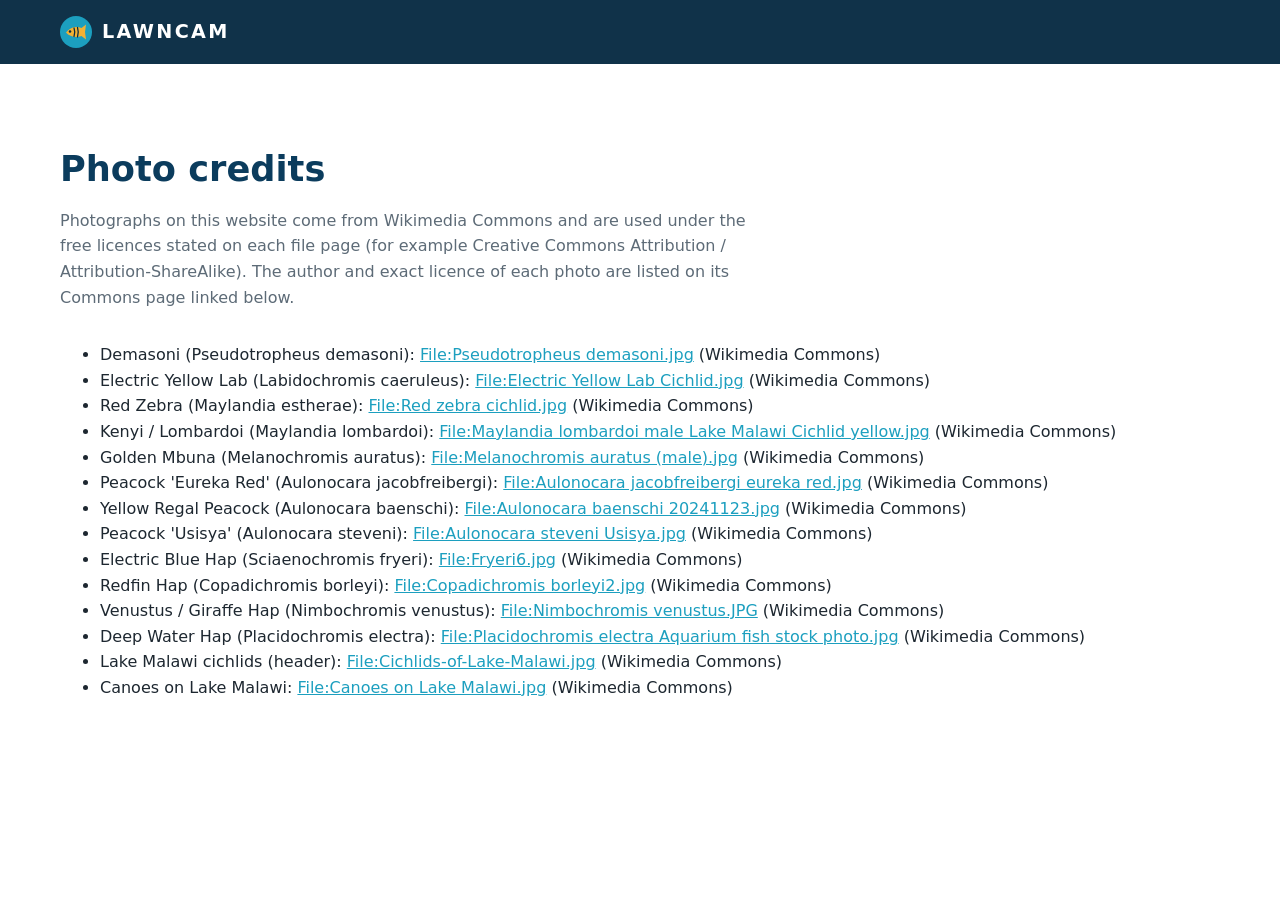
==== credits.html @ 534e9803 "Add LAWNCAM website: 8 languages, fish catalogue, order form, Pages deploy Co-Authored-By: Claude Op" ====
<!doctype html>
<html lang="en">
<head>
  <meta charset="utf-8">
  <meta name="viewport" content="width=device-width, initial-scale=1">
  <title>Photo credits | LAWNCAM</title>
  <link rel="icon" href="assets/favicon.svg" type="image/svg+xml">
  <link rel="stylesheet" href="assets/style.css">
</head>
<body>
  <header class="topbar"><div class="wrap topbar-inner"><a class="brand" href="./"><img src="assets/favicon.svg" alt="" width="32" height="32"><span>LAWNCAM</span></a></div></header>
  <main class="section">
    <div class="wrap">
      <h2>Photo credits</h2>
      <p class="sub">Photographs on this website come from Wikimedia Commons and are used under the free licences stated on each file page (for example Creative Commons Attribution / Attribution-ShareAlike). The author and exact licence of each photo are listed on its Commons page linked below.</p>
      <ul id="credits"></ul>
    </div>
  </main>
  <script src="assets/photos/manifest.js"></script>
  <script src="assets/species.js"></script>
  <script>
    var ul = document.getElementById("credits");
    var items = LAWNCAM_SPECIES.map(function (s) { return [s.trade + " (" + s.name + ")", s.photo]; });
    items.push(["Lake Malawi cichlids (header)", LAWNCAM_PHOTOS.hero], ["Canoes on Lake Malawi", LAWNCAM_PHOTOS.canoes]);
    items.forEach(function (it) {
      var li = document.createElement("li");
      var a = document.createElement("a");
      a.href = commonsPage(it[1]); a.textContent = "File:" + it[1].replace(/_/g, " "); a.rel = "noopener";
      var info = (window.LAWNCAM_LOCAL_PHOTOS || {})[it[1]];
      li.append(it[0] + ": ", a);
      if (info) {
        li.append(" by " + (info.author || "unknown") + ", ");
        var lic = document.createElement(info.licenseUrl ? "a" : "span");
        if (info.licenseUrl) { lic.href = info.licenseUrl; lic.rel = "noopener license"; }
        lic.textContent = info.license || "see file page";
        li.append(lic);
      }
      li.append(" (Wikimedia Commons)");
      ul.appendChild(li);
    });
  </script>
</body>
</html>
---- assets/style.css ----
:root {
  --lake: #0b3c5d;
  --lake-deep: #072a42;
  --aqua: #1c9fbf;
  --sun: #f2b134;
  --sand: #f6f1e7;
  --ink: #1d2730;
  --muted: #5d6b77;
  --line: #dfe5ea;
  --card: #ffffff;
  --radius: 14px;
  --font: "Segoe UI", system-ui, -apple-system, "Helvetica Neue", Arial, "Noto Sans", "PingFang SC", "Microsoft YaHei", sans-serif;
}
[dir="rtl"] { --font: "Segoe UI", Tahoma, "Noto Sans Arabic", "Geeza Pro", Arial, sans-serif; }

* { box-sizing: border-box; }
html { scroll-behavior: smooth; scroll-padding-top: 72px; }
body { margin: 0; font-family: var(--font); color: var(--ink); background: #fff; line-height: 1.6; }
img { max-width: 100%; display: block; }
a { color: var(--aqua); }
h1, h2, h3 { line-height: 1.2; margin: 0 0 .5em; }
h2 { font-size: clamp(1.6rem, 3vw, 2.2rem); color: var(--lake); }
.wrap { width: min(1160px, 100% - 32px); margin-inline: auto; }

/* buttons */
.btn { display: inline-block; background: var(--sun); color: var(--lake-deep); border: 0; border-radius: 999px; padding: .8em 1.6em; font: inherit; font-weight: 700; text-decoration: none; cursor: pointer; transition: transform .15s, background .15s; }
.btn:hover { transform: translateY(-1px); background: #ffc24d; }
.btn:disabled { opacity: .6; cursor: wait; }
.btn-small { padding: .5em 1.1em; font-size: .9rem; }
.btn-ghost { background: transparent; color: #fff; box-shadow: inset 0 0 0 2px rgba(255,255,255,.8); }
.btn-ghost:hover { background: rgba(255,255,255,.12); }
.btn.done { background: #d9f0e3; color: #17663c; }
.link { background: none; border: 0; color: #b23b3b; cursor: pointer; font: inherit; text-decoration: underline; }

/* header */
.topbar { position: sticky; top: 0; z-index: 50; background: rgba(7,42,66,.96); backdrop-filter: blur(6px); color: #fff; }
.topbar-inner { display: flex; align-items: center; justify-content: space-between; height: 64px; }
.brand { display: flex; align-items: center; gap: 10px; color: #fff; text-decoration: none; font-weight: 800; letter-spacing: .12em; font-size: 1.2rem; }
.nav { display: flex; align-items: center; gap: 22px; }
.nav a { white-space: nowrap; }
.nav a:not(.btn) { color: #dbe9f2; text-decoration: none; font-size: .95rem; }
.nav a:not(.btn):hover { color: #fff; }
#lang { background: transparent; color: #fff; border: 1px solid rgba(255,255,255,.4); border-radius: 8px; padding: 6px 8px; font: inherit; font-size: .9rem; }
#lang option { color: var(--ink); }
.menu-btn { display: none; background: none; border: 0; color: #fff; font-size: 1.6rem; cursor: pointer; }

/* hero */
.hero { position: relative; min-height: 78vh; display: flex; align-items: center; color: #fff; overflow: hidden; background: var(--lake-deep); }
.hero-bg { position: absolute; inset: 0; background-size: cover; background-position: center; }
.hero-bg::after { content: ""; position: absolute; inset: 0; background: linear-gradient(100deg, rgba(7,42,66,.92) 0%, rgba(7,42,66,.65) 50%, rgba(7,42,66,.25) 100%); }
[dir="rtl"] .hero-bg::after { background: linear-gradient(-100deg, rgba(7,42,66,.92) 0%, rgba(7,42,66,.65) 50%, rgba(7,42,66,.25) 100%); }
.hero-content { position: relative; padding-block: 80px; max-width: 1160px; }
.hero-content > * { max-width: 640px; }
.kicker { text-transform: uppercase; letter-spacing: .14em; font-size: .85rem; color: var(--sun); font-weight: 700; }
.hero h1 { font-size: clamp(2.2rem, 5.5vw, 3.8rem); }
.lead { font-size: 1.15rem; color: #e3eef5; }
.hero-actions { display: flex; gap: 14px; flex-wrap: wrap; margin-top: 28px; }

/* sections */
.section { padding-block: 84px; }
.section.alt { background: var(--sand); }
.sub { color: var(--muted); max-width: 720px; margin-bottom: 32px; }
.about { display: grid; grid-template-columns: 1.1fr 1fr; gap: 48px; align-items: center; }
.about-photo { margin: 0; border-radius: var(--radius); overflow: hidden; aspect-ratio: 4 / 3; background: var(--line); }
.about-photo img { width: 100%; height: 100%; object-fit: cover; }
.features { display: grid; grid-template-columns: repeat(4, 1fr); gap: 20px; margin-top: 56px; }
.feature { background: var(--sand); border-radius: var(--radius); padding: 24px; }
.feature .ico { font-size: 1.8rem; }
.feature h3 { margin-top: 10px; color: var(--lake); font-size: 1.1rem; }
.feature p { margin: 0; color: var(--muted); font-size: .95rem; }

/* catalogue */
.filters { display: flex; gap: 8px; flex-wrap: wrap; margin-bottom: 28px; }
.filters button { border: 1px solid var(--line); background: #fff; border-radius: 999px; padding: .5em 1.1em; font: inherit; cursor: pointer; color: var(--ink); }
.filters button.active { background: var(--lake); color: #fff; border-color: var(--lake); }
.grid { display: grid; grid-template-columns: repeat(auto-fill, minmax(250px, 1fr)); gap: 22px; }
.fish { background: var(--card); border-radius: var(--radius); overflow: hidden; box-shadow: 0 2px 10px rgba(11,60,93,.08); display: flex; flex-direction: column; }
.fish img { aspect-ratio: 4 / 3; width: 100%; object-fit: cover; background: linear-gradient(135deg, #1c9fbf, #0b3c5d); }
.fish img.broken { visibility: hidden; }
.fish-body { padding: 16px 18px 20px; display: flex; flex-direction: column; gap: 4px; flex: 1; }
.fish-body h3 { margin: 0; color: var(--lake); font-size: 1.1rem; }
.sci { font-style: italic; color: var(--muted); margin: 0; }
.meta { margin: 0 0 10px; font-size: .9rem; color: var(--muted); }
.fish-body .btn { margin-top: auto; align-self: flex-start; }

/* steps */
.steps { list-style: none; padding: 0; margin: 32px 0 0; display: grid; grid-template-columns: repeat(4, 1fr); gap: 20px; counter-reset: step; }
.steps li { counter-increment: step; border-top: 3px solid var(--aqua); padding-top: 18px; }
.steps li::before { content: counter(step); display: inline-grid; place-items: center; width: 34px; height: 34px; border-radius: 50%; background: var(--lake); color: #fff; font-weight: 700; margin-bottom: 10px; }
.steps h3 { font-size: 1.05rem; color: var(--lake); }
.steps p { margin: 0; color: var(--muted); }
.note { margin-top: 32px; padding: 14px 18px; background: #eaf5f9; border-inline-start: 4px solid var(--aqua); border-radius: 8px; }

/* order form */
.card { background: var(--card); border-radius: var(--radius); padding: 28px; box-shadow: 0 2px 10px rgba(11,60,93,.06); margin-bottom: 24px; }
.card h3 { color: var(--lake); }
.empty { color: var(--muted); }
.cart { width: 100%; border-collapse: collapse; margin-bottom: 16px; }
.cart th { text-align: start; font-size: .85rem; color: var(--muted); font-weight: 600; padding: 8px; border-bottom: 1px solid var(--line); }
.cart td { padding: 10px 8px; border-bottom: 1px solid var(--line); vertical-align: middle; }
.cart input[type=number] { width: 110px; }
input, select, textarea { max-width: 100%; min-width: 0; font: inherit; padding: 10px 12px; border: 1px solid #c9d3db; border-radius: 8px; background: #fff; color: var(--ink); width: 100%; }
.cart select, .cart input { width: auto; }
input:focus, select:focus, textarea:focus { outline: 2px solid var(--aqua); outline-offset: 1px; border-color: transparent; }
.add-row { display: flex; gap: 10px; flex-wrap: wrap; align-items: center; margin-top: 12px; }
.add-row select, .add-row input { flex: 1 1 240px; width: 100%; }
.fields { display: grid; grid-template-columns: repeat(2, 1fr); gap: 16px 20px; margin-bottom: 18px; }
.fields label { display: flex; flex-direction: column; gap: 6px; font-size: .92rem; font-weight: 600; }
.fields .full { grid-column: 1 / -1; }
.hp { position: absolute; inset-inline-start: -9999px; }
.form-msg { min-height: 1.4em; font-weight: 600; }
.form-msg.ok { color: #17663c; }
.form-msg.err { color: #b23b3b; }

/* contact */
.contact { display: grid; grid-template-columns: repeat(auto-fit, minmax(220px, 1fr)); gap: 20px; margin: 0; }
.contact div { background: var(--sand); border-radius: var(--radius); padding: 20px; }
.contact dt { font-size: .85rem; color: var(--muted); text-transform: uppercase; letter-spacing: .06em; }
.contact dd { margin: 6px 0 0; font-weight: 600; font-size: 1.05rem; word-break: break-word; }

/* footer */
.footer { background: var(--lake-deep); color: #b9cbd8; padding-block: 28px; font-size: .9rem; }
.footer-inner { display: flex; justify-content: space-between; gap: 16px; flex-wrap: wrap; }
.footer a { color: #fff; }

/* responsive */
@media (max-width: 960px) {
  .features, .steps { grid-template-columns: repeat(2, 1fr); }
  .about { grid-template-columns: 1fr; }
}
@media (max-width: 1000px) {
  .menu-btn { display: block; }
  .nav { position: absolute; top: 64px; inset-inline: 0; flex-direction: column; align-items: stretch; gap: 0; background: var(--lake-deep); padding: 8px 16px 18px; display: none; }
  .menu-open .nav { display: flex; }
  .nav a:not(.btn) { padding: 12px 0; border-bottom: 1px solid rgba(255,255,255,.08); }
  .nav .btn { margin: 14px 0 10px; text-align: center; }
}
@media (max-width: 640px) {
  .section { padding-block: 60px; }
  .features, .steps, .fields { grid-template-columns: 1fr; }
  .card { padding: 20px; }
  .cart thead { display: none; }
  .cart tr { display: grid; grid-template-columns: 1fr 1fr; gap: 8px; padding: 12px 0; border-bottom: 1px solid var(--line); }
  .cart td { border: 0; padding: 0; }
  .cart td:first-child { grid-column: 1 / -1; font-weight: 600; }
  .cart td[data-label]:not(:first-child)::before { content: attr(data-label); display: block; font-size: .8rem; color: var(--muted); }
  .cart select, .cart input[type=number] { width: 100%; }
}
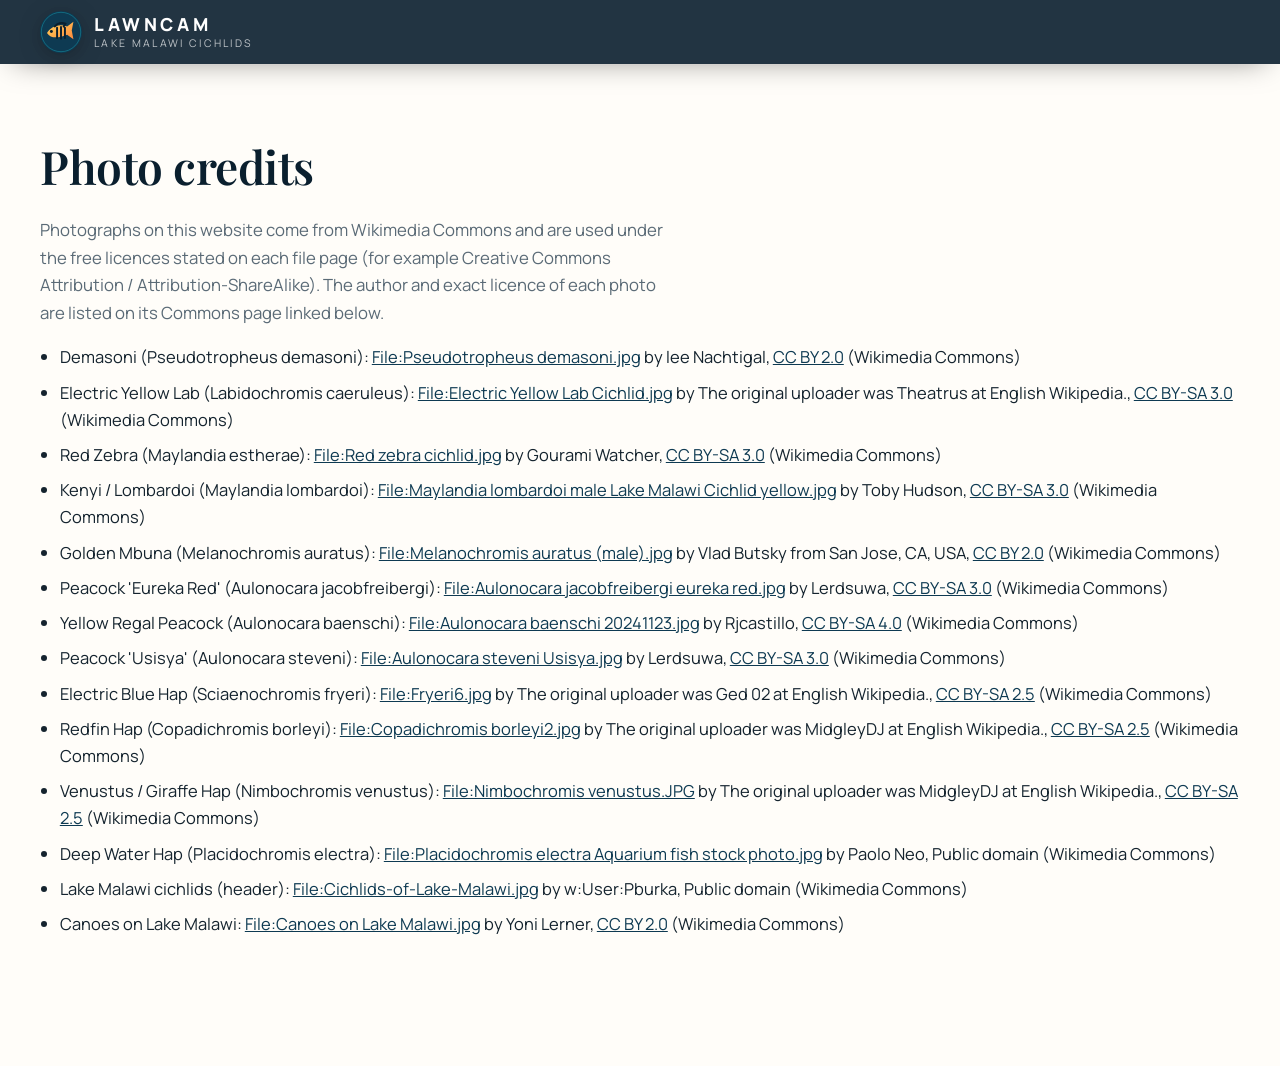
==== commit 51609843: "Visual redesign: self-hosted fonts, new hero, species marquee, refined cards, process, order and foo" ====
--- a/credits.html
+++ b/credits.html
@@ -4,20 +4,21 @@
   <meta charset="utf-8">
   <meta name="viewport" content="width=device-width, initial-scale=1">
   <title>Photo credits | LAWNCAM</title>
-  <link rel="icon" href="assets/favicon.svg" type="image/svg+xml">
-  <link rel="stylesheet" href="assets/style.css">
+  <link rel="icon" href="/assets/favicon.svg" type="image/svg+xml">
+  <link rel="stylesheet" href="/assets/fonts/fonts.css">
+  <link rel="stylesheet" href="/assets/style.css">
 </head>
 <body>
-  <header class="topbar"><div class="wrap topbar-inner"><a class="brand" href="./"><img src="assets/favicon.svg" alt="" width="32" height="32"><span>LAWNCAM</span></a></div></header>
-  <main class="section">
+  <header class="topbar scrolled"><div class="wrap topbar-inner"><a class="brand" href="/"><img class="logo" src="/assets/favicon.svg" alt=""><span class="brand-text"><b>LAWNCAM</b><small>Lake Malawi Cichlids</small></span></a></div></header>
+  <main class="section page">
     <div class="wrap">
       <h2>Photo credits</h2>
       <p class="sub">Photographs on this website come from Wikimedia Commons and are used under the free licences stated on each file page (for example Creative Commons Attribution / Attribution-ShareAlike). The author and exact licence of each photo are listed on its Commons page linked below.</p>
       <ul id="credits"></ul>
     </div>
   </main>
-  <script src="assets/photos/manifest.js"></script>
-  <script src="assets/species.js"></script>
+  <script src="/assets/photos/manifest.js"></script>
+  <script src="/assets/species.js"></script>
   <script>
     var ul = document.getElementById("credits");
     var items = LAWNCAM_SPECIES.map(function (s) { return [s.trade + " (" + s.name + ")", s.photo]; });
--- a/assets/fonts/fonts.css
+++ b/assets/fonts/fonts.css
@@ -0,0 +1,91 @@
+/* Self-hosted fonts (SIL Open Font License, see assets/fonts/LICENSE-*.txt), from Fontsource. */
+
+@font-face {
+  font-family: 'Manrope Variable';
+  font-style: normal;
+  font-display: swap;
+  font-weight: 200 800;
+  src: url(/assets/fonts/manrope-latin-wght-normal.woff2) format('woff2-variations');
+  unicode-range: U+0000-00FF,U+0131,U+0152-0153,U+02BB-02BC,U+02C6,U+02DA,U+02DC,U+0304,U+0308,U+0329,U+2000-206F,U+20AC,U+2122,U+2191,U+2193,U+2212,U+2215,U+FEFF,U+FFFD;
+}
+
+@font-face {
+  font-family: 'Manrope Variable';
+  font-style: normal;
+  font-display: swap;
+  font-weight: 200 800;
+  src: url(/assets/fonts/manrope-latin-ext-wght-normal.woff2) format('woff2-variations');
+  unicode-range: U+0100-02BA,U+02BD-02C5,U+02C7-02CC,U+02CE-02D7,U+02DD-02FF,U+0304,U+0308,U+0329,U+1D00-1DBF,U+1E00-1E9F,U+1EF2-1EFF,U+2020,U+20A0-20AB,U+20AD-20C0,U+2113,U+2C60-2C7F,U+A720-A7FF;
+}
+
+@font-face {
+  font-family: 'Manrope Variable';
+  font-style: normal;
+  font-display: swap;
+  font-weight: 200 800;
+  src: url(/assets/fonts/manrope-cyrillic-wght-normal.woff2) format('woff2-variations');
+  unicode-range: U+0301,U+0400-045F,U+0490-0491,U+04B0-04B1,U+2116;
+}
+
+@font-face {
+  font-family: 'Playfair Display Variable';
+  font-style: normal;
+  font-display: swap;
+  font-weight: 400 900;
+  src: url(/assets/fonts/playfair-display-latin-wght-normal.woff2) format('woff2-variations');
+  unicode-range: U+0000-00FF,U+0131,U+0152-0153,U+02BB-02BC,U+02C6,U+02DA,U+02DC,U+0304,U+0308,U+0329,U+2000-206F,U+20AC,U+2122,U+2191,U+2193,U+2212,U+2215,U+FEFF,U+FFFD;
+}
+
+@font-face {
+  font-family: 'Playfair Display Variable';
+  font-style: normal;
+  font-display: swap;
+  font-weight: 400 900;
+  src: url(/assets/fonts/playfair-display-latin-ext-wght-normal.woff2) format('woff2-variations');
+  unicode-range: U+0100-02BA,U+02BD-02C5,U+02C7-02CC,U+02CE-02D7,U+02DD-02FF,U+0304,U+0308,U+0329,U+1D00-1DBF,U+1E00-1E9F,U+1EF2-1EFF,U+2020,U+20A0-20AB,U+20AD-20C0,U+2113,U+2C60-2C7F,U+A720-A7FF;
+}
+
+@font-face {
+  font-family: 'Playfair Display Variable';
+  font-style: normal;
+  font-display: swap;
+  font-weight: 400 900;
+  src: url(/assets/fonts/playfair-display-cyrillic-wght-normal.woff2) format('woff2-variations');
+  unicode-range: U+0301,U+0400-045F,U+0490-0491,U+04B0-04B1,U+2116;
+}
+
+@font-face {
+  font-family: 'Playfair Display Variable';
+  font-style: italic;
+  font-display: swap;
+  font-weight: 400 900;
+  src: url(/assets/fonts/playfair-display-latin-wght-italic.woff2) format('woff2-variations');
+  unicode-range: U+0000-00FF,U+0131,U+0152-0153,U+02BB-02BC,U+02C6,U+02DA,U+02DC,U+0304,U+0308,U+0329,U+2000-206F,U+20AC,U+2122,U+2191,U+2193,U+2212,U+2215,U+FEFF,U+FFFD;
+}
+
+@font-face {
+  font-family: 'IBM Plex Sans Arabic';
+  font-style: normal;
+  font-display: swap;
+  font-weight: 400;
+  src: url(/assets/fonts/ibm-plex-sans-arabic-arabic-400-normal.woff2) format('woff2');
+  unicode-range: U+0600-06FF,U+0750-077F,U+0870-088E,U+0890-0891,U+0897-08E1,U+08E3-08FF,U+200C-200E,U+2010-2011,U+204F,U+2E41,U+FB50-FDFF,U+FE70-FE74,U+FE76-FEFC,U+102E0-102FB,U+10E60-10E7E,U+10EC2-10EC4,U+10EFC-10EFF,U+1EE00-1EE03,U+1EE05-1EE1F,U+1EE21-1EE22,U+1EE24,U+1EE27,U+1EE29-1EE32,U+1EE34-1EE37,U+1EE39,U+1EE3B,U+1EE42,U+1EE47,U+1EE49,U+1EE4B,U+1EE4D-1EE4F,U+1EE51-1EE52,U+1EE54,U+1EE57,U+1EE59,U+1EE5B,U+1EE5D,U+1EE5F,U+1EE61-1EE62,U+1EE64,U+1EE67-1EE6A,U+1EE6C-1EE72,U+1EE74-1EE77,U+1EE79-1EE7C,U+1EE7E,U+1EE80-1EE89,U+1EE8B-1EE9B,U+1EEA1-1EEA3,U+1EEA5-1EEA9,U+1EEAB-1EEBB,U+1EEF0-1EEF1;
+}
+
+@font-face {
+  font-family: 'IBM Plex Sans Arabic';
+  font-style: normal;
+  font-display: swap;
+  font-weight: 600;
+  src: url(/assets/fonts/ibm-plex-sans-arabic-arabic-600-normal.woff2) format('woff2');
+  unicode-range: U+0600-06FF,U+0750-077F,U+0870-088E,U+0890-0891,U+0897-08E1,U+08E3-08FF,U+200C-200E,U+2010-2011,U+204F,U+2E41,U+FB50-FDFF,U+FE70-FE74,U+FE76-FEFC,U+102E0-102FB,U+10E60-10E7E,U+10EC2-10EC4,U+10EFC-10EFF,U+1EE00-1EE03,U+1EE05-1EE1F,U+1EE21-1EE22,U+1EE24,U+1EE27,U+1EE29-1EE32,U+1EE34-1EE37,U+1EE39,U+1EE3B,U+1EE42,U+1EE47,U+1EE49,U+1EE4B,U+1EE4D-1EE4F,U+1EE51-1EE52,U+1EE54,U+1EE57,U+1EE59,U+1EE5B,U+1EE5D,U+1EE5F,U+1EE61-1EE62,U+1EE64,U+1EE67-1EE6A,U+1EE6C-1EE72,U+1EE74-1EE77,U+1EE79-1EE7C,U+1EE7E,U+1EE80-1EE89,U+1EE8B-1EE9B,U+1EEA1-1EEA3,U+1EEA5-1EEA9,U+1EEAB-1EEBB,U+1EEF0-1EEF1;
+}
+
+@font-face {
+  font-family: 'IBM Plex Sans Arabic';
+  font-style: normal;
+  font-display: swap;
+  font-weight: 700;
+  src: url(/assets/fonts/ibm-plex-sans-arabic-arabic-700-normal.woff2) format('woff2');
+  unicode-range: U+0600-06FF,U+0750-077F,U+0870-088E,U+0890-0891,U+0897-08E1,U+08E3-08FF,U+200C-200E,U+2010-2011,U+204F,U+2E41,U+FB50-FDFF,U+FE70-FE74,U+FE76-FEFC,U+102E0-102FB,U+10E60-10E7E,U+10EC2-10EC4,U+10EFC-10EFF,U+1EE00-1EE03,U+1EE05-1EE1F,U+1EE21-1EE22,U+1EE24,U+1EE27,U+1EE29-1EE32,U+1EE34-1EE37,U+1EE39,U+1EE3B,U+1EE42,U+1EE47,U+1EE49,U+1EE4B,U+1EE4D-1EE4F,U+1EE51-1EE52,U+1EE54,U+1EE57,U+1EE59,U+1EE5B,U+1EE5D,U+1EE5F,U+1EE61-1EE62,U+1EE64,U+1EE67-1EE6A,U+1EE6C-1EE72,U+1EE74-1EE77,U+1EE79-1EE7C,U+1EE7E,U+1EE80-1EE89,U+1EE8B-1EE9B,U+1EEA1-1EEA3,U+1EEA5-1EEA9,U+1EEAB-1EEBB,U+1EEF0-1EEF1;
+}
--- a/assets/style.css
+++ b/assets/style.css
@@ -1,148 +1,316 @@
+/* LAWNCAM: deep-lake palette with cichlid-yellow accents. */
 :root {
-  --lake: #0b3c5d;
-  --lake-deep: #072a42;
-  --aqua: #1c9fbf;
-  --sun: #f2b134;
-  --sand: #f6f1e7;
-  --ink: #1d2730;
-  --muted: #5d6b77;
-  --line: #dfe5ea;
-  --card: #ffffff;
-  --radius: 14px;
-  --font: "Segoe UI", system-ui, -apple-system, "Helvetica Neue", Arial, "Noto Sans", "PingFang SC", "Microsoft YaHei", sans-serif;
-}
-[dir="rtl"] { --font: "Segoe UI", Tahoma, "Noto Sans Arabic", "Geeza Pro", Arial, sans-serif; }
+  --ink: #0a1f2e;
+  --ink-2: #0e2c40;
+  --lake: #0e3a52;
+  --teal: #19a7b8;
+  --teal-soft: #d8f1f4;
+  --sun: #f6b93b;
+  --sun-2: #ffcf5c;
+  --coral: #ff7a45;
+  --sand: #f7f1e6;
+  --sand-2: #efe5d3;
+  --paper: #fffdf9;
+  --text: #14232e;
+  --muted: #5a6a76;
+  --line: #e4dccd;
+  --radius: 18px;
+  --radius-sm: 12px;
+  --shadow: 0 1px 2px rgba(10, 31, 46, .06), 0 12px 32px -12px rgba(10, 31, 46, .22);
+  --shadow-lg: 0 30px 60px -20px rgba(10, 31, 46, .45);
+  --font-body: "Manrope Variable", "Segoe UI", system-ui, -apple-system, "Helvetica Neue", Arial, "PingFang SC", "Microsoft YaHei", sans-serif;
+  --font-display: "Playfair Display Variable", Georgia, "Times New Roman", serif;
+  --ease: cubic-bezier(.2, .7, .2, 1);
+}
+:lang(zh) { --font-display: "PingFang SC", "Noto Sans SC", "Microsoft YaHei", "Hiragino Sans GB", sans-serif; }
+:lang(ar) { --font-body: "IBM Plex Sans Arabic", "Manrope Variable", Tahoma, Arial, sans-serif; --font-display: "IBM Plex Sans Arabic", Tahoma, Arial, sans-serif; }
 
 * { box-sizing: border-box; }
-html { scroll-behavior: smooth; scroll-padding-top: 72px; }
-body { margin: 0; font-family: var(--font); color: var(--ink); background: #fff; line-height: 1.6; }
+html { scroll-behavior: smooth; scroll-padding-top: 84px; -webkit-text-size-adjust: 100%; }
+body { margin: 0; font-family: var(--font-body); font-size: 16.5px; color: var(--text); background: var(--paper); line-height: 1.65; -webkit-font-smoothing: antialiased; text-rendering: optimizeLegibility; }
 img { max-width: 100%; display: block; }
-a { color: var(--aqua); }
-h1, h2, h3 { line-height: 1.2; margin: 0 0 .5em; }
-h2 { font-size: clamp(1.6rem, 3vw, 2.2rem); color: var(--lake); }
-.wrap { width: min(1160px, 100% - 32px); margin-inline: auto; }
-
-/* buttons */
-.btn { display: inline-block; background: var(--sun); color: var(--lake-deep); border: 0; border-radius: 999px; padding: .8em 1.6em; font: inherit; font-weight: 700; text-decoration: none; cursor: pointer; transition: transform .15s, background .15s; }
-.btn:hover { transform: translateY(-1px); background: #ffc24d; }
-.btn:disabled { opacity: .6; cursor: wait; }
-.btn-small { padding: .5em 1.1em; font-size: .9rem; }
-.btn-ghost { background: transparent; color: #fff; box-shadow: inset 0 0 0 2px rgba(255,255,255,.8); }
-.btn-ghost:hover { background: rgba(255,255,255,.12); }
-.btn.done { background: #d9f0e3; color: #17663c; }
-.link { background: none; border: 0; color: #b23b3b; cursor: pointer; font: inherit; text-decoration: underline; }
-
-/* header */
-.topbar { position: sticky; top: 0; z-index: 50; background: rgba(7,42,66,.96); backdrop-filter: blur(6px); color: #fff; }
-.topbar-inner { display: flex; align-items: center; justify-content: space-between; height: 64px; }
-.brand { display: flex; align-items: center; gap: 10px; color: #fff; text-decoration: none; font-weight: 800; letter-spacing: .12em; font-size: 1.2rem; }
-.nav { display: flex; align-items: center; gap: 22px; }
-.nav a { white-space: nowrap; }
-.nav a:not(.btn) { color: #dbe9f2; text-decoration: none; font-size: .95rem; }
+a { color: var(--lake); }
+h1, h2, h3, h4 { margin: 0 0 .5em; line-height: 1.15; }
+h1, h2 { font-family: var(--font-display); font-weight: 600; letter-spacing: -.01em; }
+:lang(zh) h1, :lang(zh) h2, :lang(ar) h1, :lang(ar) h2 { font-weight: 700; letter-spacing: 0; }
+h2 { font-size: clamp(2rem, 3.6vw, 3rem); color: var(--ink); }
+h3 { font-size: 1.12rem; font-weight: 700; }
+.wrap { width: min(1200px, 100% - 40px); margin-inline: auto; }
+.ico { width: 1.25em; height: 1.25em; flex: none; fill: none; stroke: currentColor; stroke-width: 1.7; stroke-linecap: round; stroke-linejoin: round; vertical-align: -.25em; }
+[dir="rtl"] .ico.flip { transform: scaleX(-1); }
+::selection { background: var(--sun-2); color: var(--ink); }
+
+/* ---------- buttons ---------- */
+.btn { display: inline-flex; align-items: center; justify-content: center; gap: .55em; border: 0; border-radius: 999px; padding: .95em 1.7em; font: inherit; font-weight: 700; letter-spacing: .01em; text-decoration: none; cursor: pointer; transition: transform .25s var(--ease), box-shadow .25s var(--ease), background .2s, color .2s; white-space: nowrap; }
+.btn:focus-visible, a:focus-visible, button:focus-visible, select:focus-visible { outline: 3px solid var(--teal); outline-offset: 3px; }
+.btn-primary { background: linear-gradient(135deg, var(--sun-2), var(--sun)); color: var(--ink); box-shadow: 0 10px 24px -10px rgba(246, 185, 59, .8); }
+.btn-primary:hover { transform: translateY(-2px); box-shadow: 0 16px 30px -12px rgba(246, 185, 59, .9); }
+.btn-primary:hover .ico { transform: translateX(3px); }
+[dir="rtl"] .btn-primary:hover .ico.flip { transform: scaleX(-1) translateX(3px); }
+.btn .ico { transition: transform .25s var(--ease); }
+.btn-ghost { color: #fff; background: rgba(255, 255, 255, .08); box-shadow: inset 0 0 0 1.5px rgba(255, 255, 255, .55); backdrop-filter: blur(6px); }
+.btn-ghost:hover { background: rgba(255, 255, 255, .18); }
+.btn-dark { background: var(--ink); color: #fff; }
+.btn-dark:hover { background: var(--lake); }
+.btn-small { padding: .62em 1.25em; font-size: .9rem; }
+.btn-block { width: 100%; padding-block: 1.05em; font-size: 1.02rem; }
+.btn:disabled { opacity: .6; cursor: wait; transform: none; }
+
+/* ---------- header ---------- */
+.topbar { position: fixed; inset-inline: 0; top: 0; z-index: 50; color: #fff; transition: background .3s, box-shadow .3s, backdrop-filter .3s; }
+.topbar.scrolled { background: rgba(10, 31, 46, .9); backdrop-filter: saturate(1.4) blur(12px); box-shadow: 0 1px 0 rgba(255, 255, 255, .06), 0 10px 30px -15px rgba(0, 0, 0, .5); }
+.topbar-inner { display: flex; align-items: center; gap: 28px; height: 76px; transition: height .3s; }
+.topbar.scrolled .topbar-inner { height: 64px; }
+.brand { display: inline-flex; align-items: center; gap: 12px; color: inherit; text-decoration: none; margin-inline-end: auto; }
+.logo { width: 42px; height: 42px; flex: none; filter: drop-shadow(0 4px 10px rgba(0, 0, 0, .25)); }
+.brand-text { display: flex; flex-direction: column; line-height: 1.05; }
+.brand-text b { font-weight: 800; letter-spacing: .2em; font-size: 1.12rem; }
+.brand-text small { font-size: .66rem; letter-spacing: .22em; text-transform: uppercase; opacity: .7; margin-top: 4px; }
+.nav { display: flex; align-items: center; gap: 26px; }
+.nav a { white-space: nowrap; font-size: .93rem; font-weight: 600; }
+.nav a:not(.btn) { color: rgba(255, 255, 255, .82); text-decoration: none; position: relative; padding-block: 6px; }
+.nav a:not(.btn)::after { content: ""; position: absolute; inset-inline: 0; bottom: 0; height: 2px; border-radius: 2px; background: var(--sun); transform: scaleX(0); transition: transform .25s var(--ease); }
 .nav a:not(.btn):hover { color: #fff; }
-#lang { background: transparent; color: #fff; border: 1px solid rgba(255,255,255,.4); border-radius: 8px; padding: 6px 8px; font: inherit; font-size: .9rem; }
-#lang option { color: var(--ink); }
-.menu-btn { display: none; background: none; border: 0; color: #fff; font-size: 1.6rem; cursor: pointer; }
-
-/* hero */
-.hero { position: relative; min-height: 78vh; display: flex; align-items: center; color: #fff; overflow: hidden; background: var(--lake-deep); }
-.hero-bg { position: absolute; inset: 0; background-size: cover; background-position: center; }
-.hero-bg::after { content: ""; position: absolute; inset: 0; background: linear-gradient(100deg, rgba(7,42,66,.92) 0%, rgba(7,42,66,.65) 50%, rgba(7,42,66,.25) 100%); }
-[dir="rtl"] .hero-bg::after { background: linear-gradient(-100deg, rgba(7,42,66,.92) 0%, rgba(7,42,66,.65) 50%, rgba(7,42,66,.25) 100%); }
-.hero-content { position: relative; padding-block: 80px; max-width: 1160px; }
-.hero-content > * { max-width: 640px; }
-.kicker { text-transform: uppercase; letter-spacing: .14em; font-size: .85rem; color: var(--sun); font-weight: 700; }
-.hero h1 { font-size: clamp(2.2rem, 5.5vw, 3.8rem); }
-.lead { font-size: 1.15rem; color: #e3eef5; }
-.hero-actions { display: flex; gap: 14px; flex-wrap: wrap; margin-top: 28px; }
-
-/* sections */
-.section { padding-block: 84px; }
-.section.alt { background: var(--sand); }
-.sub { color: var(--muted); max-width: 720px; margin-bottom: 32px; }
-.about { display: grid; grid-template-columns: 1.1fr 1fr; gap: 48px; align-items: center; }
-.about-photo { margin: 0; border-radius: var(--radius); overflow: hidden; aspect-ratio: 4 / 3; background: var(--line); }
-.about-photo img { width: 100%; height: 100%; object-fit: cover; }
-.features { display: grid; grid-template-columns: repeat(4, 1fr); gap: 20px; margin-top: 56px; }
-.feature { background: var(--sand); border-radius: var(--radius); padding: 24px; }
-.feature .ico { font-size: 1.8rem; }
-.feature h3 { margin-top: 10px; color: var(--lake); font-size: 1.1rem; }
+.nav a:not(.btn):hover::after { transform: scaleX(1); }
+.lang { position: relative; display: inline-flex; align-items: center; gap: 6px; padding: 0 12px; height: 38px; border-radius: 999px; background: rgba(255, 255, 255, .08); box-shadow: inset 0 0 0 1px rgba(255, 255, 255, .22); color: #fff; cursor: pointer; }
+.lang:hover { background: rgba(255, 255, 255, .14); }
+.lang select { field-sizing: content; appearance: none; -webkit-appearance: none; border: 0; background: transparent; color: inherit; font: inherit; font-size: .88rem; font-weight: 600; cursor: pointer; padding-inline-end: 2px; }
+.lang select option { color: var(--text); }
+.menu-btn { display: none; width: 42px; height: 42px; border-radius: 12px; border: 0; background: rgba(255, 255, 255, .1); color: #fff; cursor: pointer; place-items: center; }
+.menu-btn .ico { width: 22px; height: 22px; }
+
+/* ---------- hero ---------- */
+.hero { position: relative; min-height: max(680px, 100svh); display: flex; align-items: center; color: #fff; background: var(--ink); overflow: hidden; isolation: isolate; }
+.hero-img { position: absolute; inset: 0; width: 100%; height: 100%; object-fit: cover; z-index: -2; transform: scale(1.06); animation: drift 24s ease-in-out infinite alternate; }
+@keyframes drift { to { transform: scale(1.14) translate3d(-1.5%, -1%, 0); } }
+.hero-shade { position: absolute; inset: 0; z-index: -1; background:
+  radial-gradient(120% 90% at 85% 15%, rgba(25, 167, 184, .28), transparent 55%),
+  linear-gradient(100deg, rgba(10, 31, 46, .95) 0%, rgba(10, 31, 46, .82) 38%, rgba(10, 31, 46, .35) 75%, rgba(10, 31, 46, .55) 100%),
+  linear-gradient(0deg, rgba(10, 31, 46, .7) 0%, transparent 35%); }
+[dir="rtl"] .hero-shade { background:
+  radial-gradient(120% 90% at 15% 15%, rgba(25, 167, 184, .28), transparent 55%),
+  linear-gradient(-100deg, rgba(10, 31, 46, .95) 0%, rgba(10, 31, 46, .82) 38%, rgba(10, 31, 46, .35) 75%, rgba(10, 31, 46, .55) 100%),
+  linear-gradient(0deg, rgba(10, 31, 46, .7) 0%, transparent 35%); }
+.hero-grid { display: grid; grid-template-columns: minmax(0, 1.3fr) minmax(0, .8fr); gap: 48px; align-items: center; padding-block: 140px 150px; }
+.pill { display: inline-flex; align-items: center; gap: 8px; margin: 0 0 26px; padding: 8px 16px 8px 12px; border-radius: 999px; background: rgba(255, 255, 255, .1); box-shadow: inset 0 0 0 1px rgba(255, 255, 255, .2); backdrop-filter: blur(8px); font-size: .8rem; font-weight: 700; letter-spacing: .14em; text-transform: uppercase; color: var(--sun-2); }
+:lang(zh) .pill, :lang(ar) .pill, :lang(zh) .eyebrow, :lang(ar) .eyebrow { letter-spacing: .04em; }
+.hero h1 { font-size: clamp(2.7rem, 5.6vw, 5rem); line-height: 1.02; margin-bottom: 24px; text-wrap: balance; text-shadow: 0 2px 30px rgba(0, 0, 0, .25); }
+.hero h1::after { content: ""; display: block; width: 84px; height: 4px; margin-top: 26px; border-radius: 4px; background: linear-gradient(90deg, var(--sun), var(--coral)); }
+.lead { font-size: clamp(1.05rem, 1.5vw, 1.22rem); color: rgba(255, 255, 255, .84); max-width: 560px; margin: 0; }
+.hero-actions { display: flex; gap: 14px; flex-wrap: wrap; margin-top: 36px; }
+.trust { list-style: none; padding: 0; margin: 46px 0 0; display: flex; flex-wrap: wrap; gap: 12px 28px; color: rgba(255, 255, 255, .85); font-size: .92rem; font-weight: 600; }
+.trust li { display: inline-flex; align-items: center; gap: 9px; }
+.trust .ico { color: var(--sun-2); width: 1.35em; height: 1.35em; }
+
+.hero-cards { position: relative; height: 520px; }
+.spec { position: absolute; margin: 0; border-radius: 22px; overflow: hidden; background: #0b2433; box-shadow: var(--shadow-lg); border: 1px solid rgba(255, 255, 255, .14); }
+.spec img { width: 100%; height: 100%; object-fit: cover; }
+.spec figcaption { position: absolute; inset-inline: 12px; bottom: 12px; padding: 12px 16px; border-radius: 14px; background: rgba(10, 31, 46, .55); backdrop-filter: blur(12px); display: flex; flex-direction: column; gap: 2px; }
+.spec figcaption b { font-size: .95rem; }
+.spec figcaption i { font-family: var(--font-display); font-size: .88rem; opacity: .8; }
+.spec-a figcaption { top: 12px; bottom: auto; }
+.spec-a { width: 80%; height: 64%; inset-inline-end: 0; top: 0; transform: rotate(2.5deg); animation: float 9s ease-in-out infinite; }
+.spec-b { width: 62%; height: 52%; inset-inline-start: 0; bottom: 0; transform: rotate(-3deg); animation: float 11s ease-in-out -4s infinite; }
+@keyframes float { 50% { translate: 0 -12px; } }
+.wave { position: absolute; left: 0; bottom: -1px; width: 100%; height: 90px; fill: var(--sand-2); }
+
+/* ---------- species marquee ---------- */
+.marquee { background: var(--sand-2); overflow: hidden; padding: 6px 0 26px; mask-image: linear-gradient(90deg, transparent, #000 8%, #000 92%, transparent); -webkit-mask-image: linear-gradient(90deg, transparent, #000 8%, #000 92%, transparent); }
+.marquee-track { display: flex; width: max-content; animation: marquee 60s linear infinite; }
+.marquee:hover .marquee-track { animation-play-state: paused; }
+.marquee span { display: inline-flex; align-items: center; gap: 28px; padding-inline-end: 28px; font-family: "Playfair Display Variable", Georgia, serif; font-size: 1.35rem; color: var(--lake); white-space: nowrap; }
+.marquee span::after { content: ""; width: 9px; height: 9px; border-radius: 50%; background: linear-gradient(135deg, var(--sun), var(--coral)); }
+@keyframes marquee { to { transform: translateX(-50%); } }
+
+/* ---------- sections ---------- */
+.section { padding-block: 112px; position: relative; }
+.section.sand { background: var(--sand); }
+.eyebrow { display: inline-flex; align-items: center; gap: 12px; margin: 0 0 14px; font-size: .78rem; font-weight: 800; letter-spacing: .2em; text-transform: uppercase; color: var(--teal); }
+.eyebrow::before { content: ""; width: 28px; height: 2px; border-radius: 2px; background: currentColor; }
+.sub { color: var(--muted); max-width: 640px; margin: 0; font-size: 1.05rem; }
+.section-head { display: flex; align-items: flex-end; justify-content: space-between; gap: 32px; flex-wrap: wrap; margin-bottom: 44px; }
+.section-head.center { justify-content: center; text-align: center; }
+.section-head.center .sub { margin-inline: auto; }
+.section-head.center .eyebrow::after { content: ""; width: 28px; height: 2px; border-radius: 2px; background: currentColor; }
+
+/* reveal on scroll (only when JS runs) */
+.js .reveal { opacity: 0; transform: translateY(28px); transition: opacity .8s var(--ease), transform .8s var(--ease); }
+.js .reveal.in { opacity: 1; transform: none; }
+.features .reveal:nth-child(2), .steps .reveal:nth-child(2) { transition-delay: .08s; }
+.features .reveal:nth-child(3), .steps .reveal:nth-child(3) { transition-delay: .16s; }
+.features .reveal:nth-child(4), .steps .reveal:nth-child(4) { transition-delay: .24s; }
+
+/* ---------- about ---------- */
+.about { display: grid; grid-template-columns: 1fr 1fr; gap: 80px; align-items: center; }
+.about-media { position: relative; padding-bottom: 60px; padding-inline-end: 60px; }
+.about-main { width: 100%; aspect-ratio: 4 / 3.3; object-fit: cover; border-radius: 26px; box-shadow: var(--shadow); }
+.about-inset { position: absolute; inset-inline-end: 0; bottom: 0; width: 46%; aspect-ratio: 1; object-fit: cover; border-radius: 22px; border: 8px solid var(--paper); box-shadow: var(--shadow-lg); }
+.about-badge { position: absolute; inset-inline-start: 22px; top: 22px; display: inline-flex; align-items: center; gap: 8px; padding: 9px 16px; border-radius: 999px; background: rgba(255, 253, 249, .92); backdrop-filter: blur(8px); font-size: .85rem; font-weight: 700; color: var(--lake); box-shadow: var(--shadow); }
+.about-badge .ico { color: var(--coral); }
+.about-copy p { color: var(--muted); }
+.about-copy p.big { font-size: 1.16rem; color: var(--text); }
+.features { display: grid; grid-template-columns: repeat(4, 1fr); gap: 22px; margin-top: 96px; }
+.feature { position: relative; padding: 30px 26px 28px; border-radius: var(--radius); background: var(--paper); border: 1px solid var(--line); transition: transform .35s var(--ease), box-shadow .35s var(--ease), border-color .35s; }
+.feature:hover { transform: translateY(-6px); box-shadow: var(--shadow); border-color: transparent; }
+.feature-ico { display: grid; place-items: center; width: 54px; height: 54px; border-radius: 16px; background: linear-gradient(135deg, var(--teal-soft), #fff4d6); color: var(--lake); margin-bottom: 20px; }
+.feature-ico .ico { width: 26px; height: 26px; }
+.feature h3 { color: var(--ink); }
 .feature p { margin: 0; color: var(--muted); font-size: .95rem; }
 
-/* catalogue */
-.filters { display: flex; gap: 8px; flex-wrap: wrap; margin-bottom: 28px; }
-.filters button { border: 1px solid var(--line); background: #fff; border-radius: 999px; padding: .5em 1.1em; font: inherit; cursor: pointer; color: var(--ink); }
-.filters button.active { background: var(--lake); color: #fff; border-color: var(--lake); }
-.grid { display: grid; grid-template-columns: repeat(auto-fill, minmax(250px, 1fr)); gap: 22px; }
-.fish { background: var(--card); border-radius: var(--radius); overflow: hidden; box-shadow: 0 2px 10px rgba(11,60,93,.08); display: flex; flex-direction: column; }
-.fish img { aspect-ratio: 4 / 3; width: 100%; object-fit: cover; background: linear-gradient(135deg, #1c9fbf, #0b3c5d); }
-.fish img.broken { visibility: hidden; }
-.fish-body { padding: 16px 18px 20px; display: flex; flex-direction: column; gap: 4px; flex: 1; }
-.fish-body h3 { margin: 0; color: var(--lake); font-size: 1.1rem; }
-.sci { font-style: italic; color: var(--muted); margin: 0; }
-.meta { margin: 0 0 10px; font-size: .9rem; color: var(--muted); }
-.fish-body .btn { margin-top: auto; align-self: flex-start; }
-
-/* steps */
-.steps { list-style: none; padding: 0; margin: 32px 0 0; display: grid; grid-template-columns: repeat(4, 1fr); gap: 20px; counter-reset: step; }
-.steps li { counter-increment: step; border-top: 3px solid var(--aqua); padding-top: 18px; }
-.steps li::before { content: counter(step); display: inline-grid; place-items: center; width: 34px; height: 34px; border-radius: 50%; background: var(--lake); color: #fff; font-weight: 700; margin-bottom: 10px; }
-.steps h3 { font-size: 1.05rem; color: var(--lake); }
-.steps p { margin: 0; color: var(--muted); }
-.note { margin-top: 32px; padding: 14px 18px; background: #eaf5f9; border-inline-start: 4px solid var(--aqua); border-radius: 8px; }
-
-/* order form */
-.card { background: var(--card); border-radius: var(--radius); padding: 28px; box-shadow: 0 2px 10px rgba(11,60,93,.06); margin-bottom: 24px; }
-.card h3 { color: var(--lake); }
-.empty { color: var(--muted); }
-.cart { width: 100%; border-collapse: collapse; margin-bottom: 16px; }
-.cart th { text-align: start; font-size: .85rem; color: var(--muted); font-weight: 600; padding: 8px; border-bottom: 1px solid var(--line); }
-.cart td { padding: 10px 8px; border-bottom: 1px solid var(--line); vertical-align: middle; }
+/* ---------- catalogue ---------- */
+.filters { display: flex; gap: 6px; flex-wrap: wrap; padding: 6px; border-radius: 999px; background: var(--paper); box-shadow: inset 0 0 0 1px var(--line); }
+.filters button { border: 0; background: transparent; border-radius: 999px; padding: .6em 1.15em; font: inherit; font-size: .9rem; font-weight: 600; cursor: pointer; color: var(--muted); transition: background .2s, color .2s; }
+.filters button:hover { color: var(--ink); }
+.filters button.active { background: var(--ink); color: #fff; }
+.grid { display: grid; grid-template-columns: repeat(auto-fill, minmax(255px, 1fr)); gap: 26px; }
+.fish { display: flex; flex-direction: column; background: var(--paper); border-radius: var(--radius); overflow: hidden; box-shadow: 0 1px 2px rgba(10, 31, 46, .05); border: 1px solid var(--line); transition: transform .35s var(--ease), box-shadow .35s var(--ease); animation: rise .5s var(--ease) both; }
+.fish:hover { transform: translateY(-6px); box-shadow: var(--shadow); }
+@keyframes rise { from { opacity: 0; transform: translateY(14px); } }
+.fish-media { position: relative; margin: 0; aspect-ratio: 4 / 3; overflow: hidden; background: linear-gradient(135deg, var(--lake), var(--teal)); }
+.fish-media img { width: 100%; height: 100%; object-fit: cover; transition: transform .7s var(--ease); }
+.fish:hover .fish-media img { transform: scale(1.07); }
+.fish-media::after { content: ""; position: absolute; inset: 0; background: linear-gradient(180deg, rgba(10, 31, 46, .35), transparent 35%); pointer-events: none; }
+.tag { position: absolute; z-index: 1; inset-inline-start: 12px; top: 12px; padding: 5px 12px; border-radius: 999px; background: rgba(255, 253, 249, .9); backdrop-filter: blur(6px); color: var(--lake); font-size: .75rem; font-weight: 800; letter-spacing: .06em; text-transform: uppercase; }
+.fish-body { display: flex; flex-direction: column; gap: 2px; padding: 18px 20px 20px; flex: 1; }
+.fish-body h3 { margin: 0; font-family: "Playfair Display Variable", Georgia, serif; font-size: 1.3rem; font-weight: 600; color: var(--ink); }
+.sci { margin: 0; font-style: italic; color: var(--teal); font-weight: 600; font-size: .92rem; }
+.meta { display: flex; align-items: center; gap: 7px; margin: 10px 0 16px; padding-top: 12px; border-top: 1px dashed var(--line); font-size: .88rem; color: var(--muted); }
+.btn-card { margin-top: auto; width: 100%; padding: .7em 1em; font-size: .9rem; background: transparent; color: var(--ink); box-shadow: inset 0 0 0 1.5px var(--ink); }
+.btn-card:hover { background: var(--ink); color: #fff; }
+.btn-card.done { background: #e3f4ea; color: #17663c; box-shadow: inset 0 0 0 1.5px #9fd5b4; }
+
+/* ---------- export ---------- */
+.section.deep { background: radial-gradient(90% 70% at 10% 0%, rgba(25, 167, 184, .22), transparent 60%), radial-gradient(70% 60% at 100% 100%, rgba(246, 185, 59, .12), transparent 60%), var(--ink); color: #fff; overflow: hidden; }
+.deep h2 { color: #fff; }
+.deep .eyebrow { color: var(--sun-2); }
+.steps { list-style: none; padding: 0; margin: 64px 0 0; display: grid; grid-template-columns: repeat(4, 1fr); gap: 26px; counter-reset: step; position: relative; }
+.steps::before { content: ""; position: absolute; top: 31px; inset-inline: 12%; height: 2px; background: repeating-linear-gradient(90deg, rgba(255, 255, 255, .28) 0 8px, transparent 8px 16px); }
+.steps li { counter-increment: step; position: relative; text-align: center; padding: 0 8px; }
+.step-ico { position: relative; display: grid; place-items: center; width: 64px; height: 64px; margin: 0 auto 22px; border-radius: 50%; background: var(--ink-2); box-shadow: inset 0 0 0 1.5px rgba(255, 255, 255, .25), 0 0 0 10px var(--ink); color: var(--sun-2); }
+.step-ico .ico { width: 26px; height: 26px; }
+.step-ico::after { content: counter(step, decimal-leading-zero); position: absolute; top: -6px; inset-inline-end: -10px; padding: 2px 7px; border-radius: 999px; background: var(--sun); color: var(--ink); font-size: .7rem; font-weight: 800; }
+.steps h3 { color: #fff; font-size: 1.1rem; }
+.steps p { margin: 0; color: rgba(255, 255, 255, .7); font-size: .95rem; }
+.note { display: flex; gap: 14px; align-items: flex-start; max-width: 860px; margin: 64px auto 0; padding: 18px 22px; border-radius: var(--radius-sm); background: rgba(255, 255, 255, .06); box-shadow: inset 0 0 0 1px rgba(255, 255, 255, .14); color: rgba(255, 255, 255, .85); }
+.note .ico { color: var(--sun-2); margin-top: 3px; }
+
+/* ---------- order ---------- */
+.order { display: grid; grid-template-columns: minmax(0, .8fr) minmax(0, 1.2fr); gap: 64px; align-items: start; }
+.order-aside { position: sticky; top: 100px; }
+.checks { list-style: none; padding: 0; margin: 34px 0 0; display: grid; gap: 18px; }
+.checks li { display: flex; gap: 14px; align-items: flex-start; }
+.checks .ico { flex: none; width: 30px; height: 30px; padding: 6px; border-radius: 50%; background: var(--ink); color: var(--sun-2); stroke-width: 2.4; }
+.checks b { display: block; color: var(--ink); }
+.checks span { color: var(--muted); font-size: .94rem; }
+.card { background: var(--paper); border-radius: 22px; padding: 30px; box-shadow: var(--shadow); margin-bottom: 22px; }
+.card h3 { display: flex; align-items: center; gap: 12px; color: var(--ink); font-size: 1.2rem; margin-bottom: 18px; }
+.num { display: grid; place-items: center; width: 30px; height: 30px; border-radius: 50%; background: var(--teal-soft); color: var(--lake); font-size: .9rem; font-weight: 800; }
+.empty { margin: 0 0 6px; padding: 18px; border-radius: var(--radius-sm); background: var(--sand); color: var(--muted); font-size: .95rem; text-align: center; border: 1.5px dashed var(--line); }
+.cart { width: 100%; border-collapse: collapse; margin-bottom: 10px; }
+.cart th { text-align: start; font-size: .75rem; letter-spacing: .08em; text-transform: uppercase; color: var(--muted); font-weight: 700; padding: 8px; border-bottom: 1px solid var(--line); }
+.cart td { padding: 12px 8px; border-bottom: 1px solid var(--line); vertical-align: middle; font-weight: 600; }
 .cart input[type=number] { width: 110px; }
-input, select, textarea { max-width: 100%; min-width: 0; font: inherit; padding: 10px 12px; border: 1px solid #c9d3db; border-radius: 8px; background: #fff; color: var(--ink); width: 100%; }
-.cart select, .cart input { width: auto; }
-input:focus, select:focus, textarea:focus { outline: 2px solid var(--aqua); outline-offset: 1px; border-color: transparent; }
-.add-row { display: flex; gap: 10px; flex-wrap: wrap; align-items: center; margin-top: 12px; }
+.link-remove { background: none; border: 0; padding: 6px; color: #b23b3b; cursor: pointer; font: inherit; font-size: .88rem; font-weight: 600; }
+.link-remove:hover { text-decoration: underline; }
+input, select, textarea { font: inherit; padding: 12px 14px; border: 1.5px solid var(--line); border-radius: 12px; background: #fff; color: var(--text); width: 100%; max-width: 100%; min-width: 0; transition: border-color .2s, box-shadow .2s; }
+input:hover, select:hover, textarea:hover { border-color: #cfc3ad; }
+input:focus, select:focus, textarea:focus { outline: none; border-color: var(--teal); box-shadow: 0 0 0 4px rgba(25, 167, 184, .16); }
+.cart select, .cart input { width: auto; padding: 9px 12px; font-weight: 500; }
+.add-row { display: flex; gap: 10px; flex-wrap: wrap; align-items: center; margin-top: 14px; }
 .add-row select, .add-row input { flex: 1 1 240px; width: 100%; }
-.fields { display: grid; grid-template-columns: repeat(2, 1fr); gap: 16px 20px; margin-bottom: 18px; }
-.fields label { display: flex; flex-direction: column; gap: 6px; font-size: .92rem; font-weight: 600; }
+.fields { display: grid; grid-template-columns: repeat(2, 1fr); gap: 16px 18px; margin-bottom: 18px; }
+.fields label { display: flex; flex-direction: column; gap: 7px; font-size: .86rem; font-weight: 700; color: var(--ink); }
 .fields .full { grid-column: 1 / -1; }
 .hp { position: absolute; inset-inline-start: -9999px; }
-.form-msg { min-height: 1.4em; font-weight: 600; }
-.form-msg.ok { color: #17663c; }
-.form-msg.err { color: #b23b3b; }
-
-/* contact */
-.contact { display: grid; grid-template-columns: repeat(auto-fit, minmax(220px, 1fr)); gap: 20px; margin: 0; }
-.contact div { background: var(--sand); border-radius: var(--radius); padding: 20px; }
-.contact dt { font-size: .85rem; color: var(--muted); text-transform: uppercase; letter-spacing: .06em; }
-.contact dd { margin: 6px 0 0; font-weight: 600; font-size: 1.05rem; word-break: break-word; }
-
-/* footer */
-.footer { background: var(--lake-deep); color: #b9cbd8; padding-block: 28px; font-size: .9rem; }
-.footer-inner { display: flex; justify-content: space-between; gap: 16px; flex-wrap: wrap; }
-.footer a { color: #fff; }
-
-/* responsive */
+.form-msg { min-height: 1.4em; font-weight: 700; margin: 0 0 12px; }
+.form-msg:empty { display: none; }
+.form-msg.ok { color: #17663c; background: #e3f4ea; padding: 14px 16px; border-radius: 12px; }
+.form-msg.err { color: #9b2c2c; background: #fde8e8; padding: 14px 16px; border-radius: 12px; }
+
+/* ---------- contact ---------- */
+.contact-sec { padding-bottom: 120px; }
+.contact { display: flex; flex-wrap: wrap; justify-content: center; gap: 20px; }
+.c-item { flex: 0 1 400px; display: grid; grid-template-columns: auto 1fr; grid-template-rows: auto auto; column-gap: 16px; align-items: center; padding: 22px 24px; border-radius: var(--radius); background: var(--sand); text-decoration: none; color: var(--ink); border: 1px solid var(--line); transition: transform .3s var(--ease), box-shadow .3s var(--ease), background .3s; }
+a.c-item:hover { transform: translateY(-4px); box-shadow: var(--shadow); background: var(--paper); }
+.c-ico { grid-row: 1 / 3; display: grid; place-items: center; width: 50px; height: 50px; border-radius: 14px; background: var(--ink); color: var(--sun-2); }
+.c-ico .ico { width: 24px; height: 24px; }
+.c-label { font-size: .75rem; font-weight: 800; letter-spacing: .14em; text-transform: uppercase; color: var(--muted); }
+.c-val { font-weight: 700; font-size: 1.05rem; overflow-wrap: anywhere; }
+[dir="rtl"] .c-val { text-align: right; }
+
+/* ---------- footer ---------- */
+.footer { background: var(--ink); color: rgba(255, 255, 255, .72); padding-top: 72px; font-size: .93rem; }
+.footer-grid { display: grid; grid-template-columns: 1.6fr 1fr 1.2fr 1fr; gap: 40px; padding-bottom: 56px; }
+.f-brand .brand { color: #fff; margin-bottom: 18px; }
+.f-brand p { max-width: 320px; margin: 0; }
+.f-col { display: flex; flex-direction: column; gap: 10px; }
+.f-col h4 { color: #fff; font-size: .78rem; letter-spacing: .18em; text-transform: uppercase; margin-bottom: 8px; }
+.f-col a { color: rgba(255, 255, 255, .72); text-decoration: none; width: fit-content; }
+.f-col a:hover { color: var(--sun-2); }
+.f-langs { display: grid; grid-template-columns: 1fr 1fr; column-gap: 18px; row-gap: 10px; align-content: start; }
+.f-langs h4 { grid-column: 1 / -1; }
+.footer-bottom { display: flex; justify-content: space-between; gap: 16px; flex-wrap: wrap; padding-block: 24px 30px; border-top: 1px solid rgba(255, 255, 255, .1); font-size: .85rem; }
+.footer-bottom a { color: rgba(255, 255, 255, .72); }
+
+/* ---------- simple pages (credits) ---------- */
+.page { padding-top: 140px; }
+.page ul { padding-inline-start: 1.2em; }
+.page li { margin-bottom: 8px; }
+
+/* ---------- responsive ---------- */
+@media (max-width: 1100px) {
+  .hero-grid { grid-template-columns: 1fr; padding-block: 130px 140px; }
+  .hero-cards { display: none; }
+  .features { grid-template-columns: repeat(2, 1fr); }
+  .steps { grid-template-columns: repeat(2, 1fr); row-gap: 48px; }
+  .steps::before { display: none; }
+  .about { gap: 56px; }
+  .footer-grid { grid-template-columns: 1fr 1fr; }
+}
 @media (max-width: 960px) {
-  .features, .steps { grid-template-columns: repeat(2, 1fr); }
+  .menu-btn { display: grid; }
+  .nav { position: absolute; top: 100%; inset-inline: 12px; flex-direction: column; align-items: stretch; gap: 0; padding: 10px 18px 18px; border-radius: 20px; background: rgba(10, 31, 46, .97); backdrop-filter: blur(14px); box-shadow: var(--shadow-lg); opacity: 0; visibility: hidden; transform: translateY(-8px); transition: opacity .25s, transform .25s, visibility .25s; }
+  .menu-open .nav { opacity: 1; visibility: visible; transform: none; }
+  .nav a:not(.btn) { padding: 14px 4px; border-bottom: 1px solid rgba(255, 255, 255, .08); }
+  .nav a:not(.btn)::after { display: none; }
+  .nav .btn { margin-top: 16px; }
+  .topbar-inner { gap: 10px; }
   .about { grid-template-columns: 1fr; }
-}
-@media (max-width: 1000px) {
-  .menu-btn { display: block; }
-  .nav { position: absolute; top: 64px; inset-inline: 0; flex-direction: column; align-items: stretch; gap: 0; background: var(--lake-deep); padding: 8px 16px 18px; display: none; }
-  .menu-open .nav { display: flex; }
-  .nav a:not(.btn) { padding: 12px 0; border-bottom: 1px solid rgba(255,255,255,.08); }
-  .nav .btn { margin: 14px 0 10px; text-align: center; }
+  .order { grid-template-columns: 1fr; gap: 40px; }
+  .order-aside { position: static; }
 }
 @media (max-width: 640px) {
-  .section { padding-block: 60px; }
+  body { font-size: 16px; }
+  .wrap { width: min(1200px, 100% - 32px); }
+  .section { padding-block: 76px; }
+  .brand-text small { display: none; }
+  .logo { width: 38px; height: 38px; }
+  .lang { padding: 0 10px; }
+  .lang .ico { display: none; }
+  .hero { min-height: 640px; }
+  .hero-grid { padding-block: 116px 120px; }
+  .hero h1::after { margin-top: 20px; }
+  .hero-actions .btn { flex: 1 1 auto; }
+  .trust { gap: 10px 20px; margin-top: 36px; font-size: .86rem; }
+  .wave { height: 46px; }
+  .marquee span { font-size: 1.1rem; }
   .features, .steps, .fields { grid-template-columns: 1fr; }
-  .card { padding: 20px; }
+  .features { margin-top: 64px; }
+  .about-media { padding-bottom: 40px; padding-inline-end: 36px; }
+  .section-head { margin-bottom: 30px; }
+  .filters { flex-wrap: nowrap; overflow-x: auto; scrollbar-width: none; max-width: 100%; }
+  .filters::-webkit-scrollbar { display: none; }
+  .filters button { flex: none; }
+  .card { padding: 22px 18px; border-radius: 18px; }
   .cart thead { display: none; }
-  .cart tr { display: grid; grid-template-columns: 1fr 1fr; gap: 8px; padding: 12px 0; border-bottom: 1px solid var(--line); }
+  .cart tr { display: grid; grid-template-columns: 1fr 1fr; gap: 10px; padding: 14px 0; border-bottom: 1px solid var(--line); }
   .cart td { border: 0; padding: 0; }
-  .cart td:first-child { grid-column: 1 / -1; font-weight: 600; }
-  .cart td[data-label]:not(:first-child)::before { content: attr(data-label); display: block; font-size: .8rem; color: var(--muted); }
+  .cart td:first-child { grid-column: 1 / -1; }
+  .cart td[data-label]:not(:first-child)::before { content: attr(data-label); display: block; font-size: .75rem; color: var(--muted); margin-bottom: 4px; }
   .cart select, .cart input[type=number] { width: 100%; }
-}
+  .footer-grid { grid-template-columns: 1fr; gap: 32px; }
+}
+@media (prefers-reduced-motion: reduce) {
+  *, *::before, *::after { animation: none !important; transition: none !important; scroll-behavior: auto !important; }
+  .js .reveal { opacity: 1; transform: none; }
+}
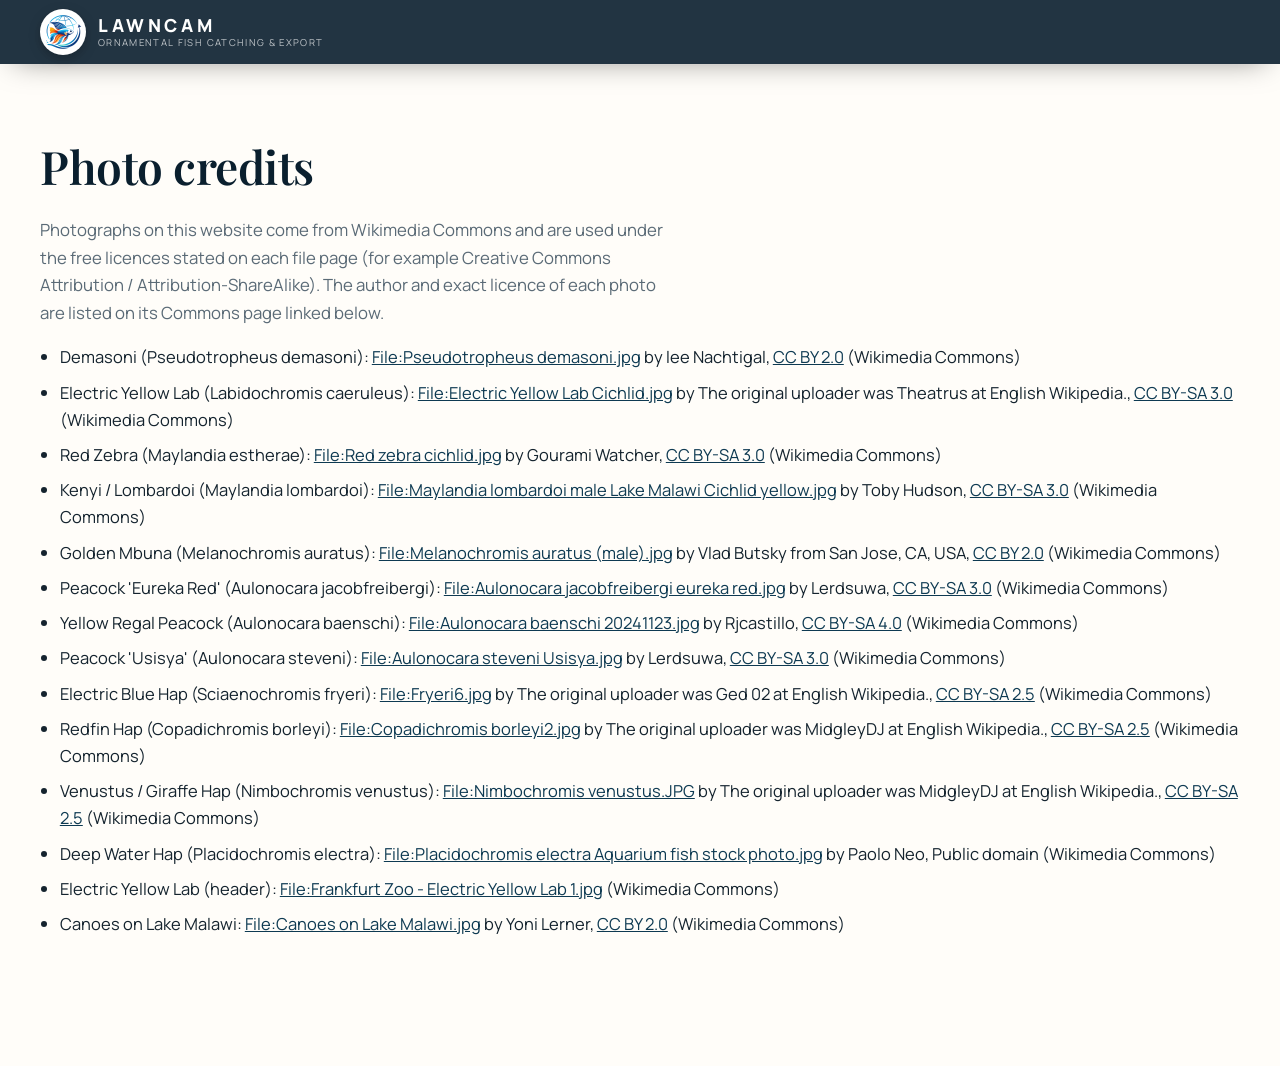
==== commit 82df2f6f: "Company logo, cleaner hero photo, Salima address, optional company field - Replace the inline SVG lo" ====
--- a/credits.html
+++ b/credits.html
@@ -4,12 +4,12 @@
   <meta charset="utf-8">
   <meta name="viewport" content="width=device-width, initial-scale=1">
   <title>Photo credits | LAWNCAM</title>
-  <link rel="icon" href="/assets/favicon.svg" type="image/svg+xml">
+  <link rel="icon" type="image/png" sizes="32x32" href="/assets/favicon-32.png">
   <link rel="stylesheet" href="/assets/fonts/fonts.css">
   <link rel="stylesheet" href="/assets/style.css">
 </head>
 <body>
-  <header class="topbar scrolled"><div class="wrap topbar-inner"><a class="brand" href="/"><img class="logo" src="/assets/favicon.svg" alt=""><span class="brand-text"><b>LAWNCAM</b><small>Lake Malawi Cichlids</small></span></a></div></header>
+  <header class="topbar scrolled"><div class="wrap topbar-inner"><a class="brand" href="/"><img class="logo" src="/assets/logo-mark.png" alt=""><span class="brand-text"><b>LAWNCAM</b><small>Ornamental Fish Catching &amp; Export</small></span></a></div></header>
   <main class="section page">
     <div class="wrap">
       <h2>Photo credits</h2>
@@ -22,7 +22,7 @@
   <script>
     var ul = document.getElementById("credits");
     var items = LAWNCAM_SPECIES.map(function (s) { return [s.trade + " (" + s.name + ")", s.photo]; });
-    items.push(["Lake Malawi cichlids (header)", LAWNCAM_PHOTOS.hero], ["Canoes on Lake Malawi", LAWNCAM_PHOTOS.canoes]);
+    items.push(["Electric Yellow Lab (header)", LAWNCAM_PHOTOS.hero], ["Canoes on Lake Malawi", LAWNCAM_PHOTOS.canoes]);
     items.forEach(function (it) {
       var li = document.createElement("li");
       var a = document.createElement("a");
--- a/assets/style.css
+++ b/assets/style.css
@@ -62,10 +62,10 @@
 .topbar-inner { display: flex; align-items: center; gap: 28px; height: 76px; transition: height .3s; }
 .topbar.scrolled .topbar-inner { height: 64px; }
 .brand { display: inline-flex; align-items: center; gap: 12px; color: inherit; text-decoration: none; margin-inline-end: auto; }
-.logo { width: 42px; height: 42px; flex: none; filter: drop-shadow(0 4px 10px rgba(0, 0, 0, .25)); }
+.logo { width: 46px; height: 46px; flex: none; padding: 3px; border-radius: 50%; background: #fff; object-fit: contain; box-shadow: 0 4px 12px rgba(0, 0, 0, .25); }
 .brand-text { display: flex; flex-direction: column; line-height: 1.05; }
 .brand-text b { font-weight: 800; letter-spacing: .2em; font-size: 1.12rem; }
-.brand-text small { font-size: .66rem; letter-spacing: .22em; text-transform: uppercase; opacity: .7; margin-top: 4px; }
+.brand-text small { font-size: .6rem; letter-spacing: .14em; text-transform: uppercase; opacity: .7; margin-top: 4px; white-space: nowrap; }
 .nav { display: flex; align-items: center; gap: 26px; }
 .nav a { white-space: nowrap; font-size: .93rem; font-weight: 600; }
 .nav a:not(.btn) { color: rgba(255, 255, 255, .82); text-decoration: none; position: relative; padding-block: 6px; }
@@ -81,15 +81,17 @@
 
 /* ---------- hero ---------- */
 .hero { position: relative; min-height: max(680px, 100svh); display: flex; align-items: center; color: #fff; background: var(--ink); overflow: hidden; isolation: isolate; }
-.hero-img { position: absolute; inset: 0; width: 100%; height: 100%; object-fit: cover; z-index: -2; transform: scale(1.06); animation: drift 24s ease-in-out infinite alternate; }
-@keyframes drift { to { transform: scale(1.14) translate3d(-1.5%, -1%, 0); } }
+/* --hx nudges the hero photo sideways so the fish sits between the headline and the cards */
+.hero-img { --hx: 5%; position: absolute; inset: 0; width: 100%; height: 100%; object-fit: cover; z-index: -2; transform: scale(1.18) translate3d(var(--hx), 0, 0); animation: drift 24s ease-in-out infinite alternate; }
+[dir="rtl"] .hero-img { --hx: 0%; }
+@keyframes drift { to { transform: scale(1.24) translate3d(calc(var(--hx) - 2%), -1%, 0); } }
 .hero-shade { position: absolute; inset: 0; z-index: -1; background:
   radial-gradient(120% 90% at 85% 15%, rgba(25, 167, 184, .28), transparent 55%),
-  linear-gradient(100deg, rgba(10, 31, 46, .95) 0%, rgba(10, 31, 46, .82) 38%, rgba(10, 31, 46, .35) 75%, rgba(10, 31, 46, .55) 100%),
+  linear-gradient(100deg, rgba(10, 31, 46, .95) 0%, rgba(10, 31, 46, .84) 30%, rgba(10, 31, 46, .42) 56%, rgba(10, 31, 46, .18) 80%, rgba(10, 31, 46, .45) 100%),
   linear-gradient(0deg, rgba(10, 31, 46, .7) 0%, transparent 35%); }
 [dir="rtl"] .hero-shade { background:
   radial-gradient(120% 90% at 15% 15%, rgba(25, 167, 184, .28), transparent 55%),
-  linear-gradient(-100deg, rgba(10, 31, 46, .95) 0%, rgba(10, 31, 46, .82) 38%, rgba(10, 31, 46, .35) 75%, rgba(10, 31, 46, .55) 100%),
+  linear-gradient(-100deg, rgba(10, 31, 46, .95) 0%, rgba(10, 31, 46, .84) 30%, rgba(10, 31, 46, .42) 56%, rgba(10, 31, 46, .18) 80%, rgba(10, 31, 46, .45) 100%),
   linear-gradient(0deg, rgba(10, 31, 46, .7) 0%, transparent 35%); }
 .hero-grid { display: grid; grid-template-columns: minmax(0, 1.3fr) minmax(0, .8fr); gap: 48px; align-items: center; padding-block: 140px 150px; }
 .pill { display: inline-flex; align-items: center; gap: 8px; margin: 0 0 26px; padding: 8px 16px 8px 12px; border-radius: 999px; background: rgba(255, 255, 255, .1); box-shadow: inset 0 0 0 1px rgba(255, 255, 255, .2); backdrop-filter: blur(8px); font-size: .8rem; font-weight: 700; letter-spacing: .14em; text-transform: uppercase; color: var(--sun-2); }
@@ -241,7 +243,8 @@
 /* ---------- footer ---------- */
 .footer { background: var(--ink); color: rgba(255, 255, 255, .72); padding-top: 72px; font-size: .93rem; }
 .footer-grid { display: grid; grid-template-columns: 1.6fr 1fr 1.2fr 1fr; gap: 40px; padding-bottom: 56px; }
-.f-brand .brand { color: #fff; margin-bottom: 18px; }
+.f-logo { display: inline-block; background: #fff; border-radius: 16px; padding: 12px 18px; margin-bottom: 20px; box-shadow: 0 10px 30px -12px rgba(0, 0, 0, .6); }
+.f-logo img { display: block; width: 180px; height: auto; }
 .f-brand p { max-width: 320px; margin: 0; }
 .f-col { display: flex; flex-direction: column; gap: 10px; }
 .f-col h4 { color: #fff; font-size: .78rem; letter-spacing: .18em; text-transform: uppercase; margin-bottom: 8px; }
@@ -275,6 +278,7 @@
   .nav a:not(.btn)::after { display: none; }
   .nav .btn { margin-top: 16px; }
   .topbar-inner { gap: 10px; }
+  .brand-text small { display: none; }
   .about { grid-template-columns: 1fr; }
   .order { grid-template-columns: 1fr; gap: 40px; }
   .order-aside { position: static; }
@@ -283,11 +287,11 @@
   body { font-size: 16px; }
   .wrap { width: min(1200px, 100% - 32px); }
   .section { padding-block: 76px; }
-  .brand-text small { display: none; }
-  .logo { width: 38px; height: 38px; }
+  .logo { width: 40px; height: 40px; }
   .lang { padding: 0 10px; }
   .lang .ico { display: none; }
   .hero { min-height: 640px; }
+  .hero-img { --hx: 0%; transform: scale(1.08); object-position: 62% 50%; }
   .hero-grid { padding-block: 116px 120px; }
   .hero h1::after { margin-top: 20px; }
   .hero-actions .btn { flex: 1 1 auto; }
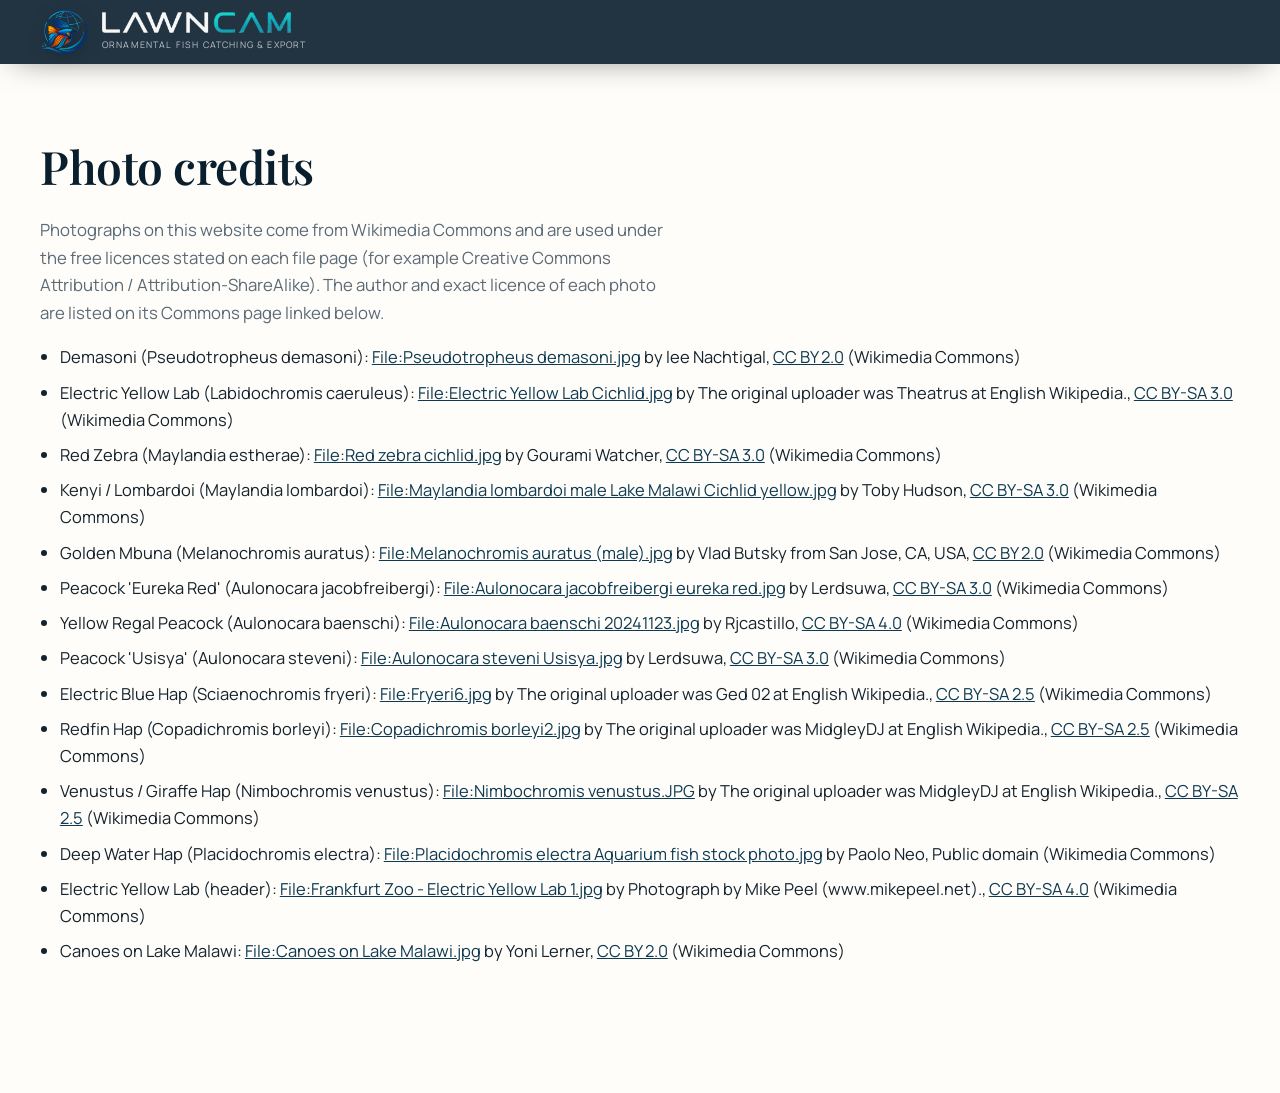
==== commit 5f662110: "Use the official logo artwork everywhere: mark without a badge, real wordmark - Header, footer and c" ====
--- a/credits.html
+++ b/credits.html
@@ -9,7 +9,7 @@
   <link rel="stylesheet" href="/assets/style.css">
 </head>
 <body>
-  <header class="topbar scrolled"><div class="wrap topbar-inner"><a class="brand" href="/"><img class="logo" src="/assets/logo-mark.png" alt=""><span class="brand-text"><b>LAWNCAM</b><small>Ornamental Fish Catching &amp; Export</small></span></a></div></header>
+  <header class="topbar scrolled"><div class="wrap topbar-inner"><a class="brand" href="/"><img class="logo" src="/assets/logo-mark.png" alt="" width="384" height="384"><span class="brand-text"><img class="wordmark" src="/assets/logo-wordmark-white.png" alt="LAWNCAM" width="640" height="71"><small>Ornamental Fish Catching &amp; Export</small></span></a></div></header>
   <main class="section page">
     <div class="wrap">
       <h2>Photo credits</h2>
--- a/assets/style.css
+++ b/assets/style.css
@@ -62,10 +62,10 @@
 .topbar-inner { display: flex; align-items: center; gap: 28px; height: 76px; transition: height .3s; }
 .topbar.scrolled .topbar-inner { height: 64px; }
 .brand { display: inline-flex; align-items: center; gap: 12px; color: inherit; text-decoration: none; margin-inline-end: auto; }
-.logo { width: 46px; height: 46px; flex: none; padding: 3px; border-radius: 50%; background: #fff; object-fit: contain; box-shadow: 0 4px 12px rgba(0, 0, 0, .25); }
-.brand-text { display: flex; flex-direction: column; line-height: 1.05; }
-.brand-text b { font-weight: 800; letter-spacing: .2em; font-size: 1.12rem; }
-.brand-text small { font-size: .6rem; letter-spacing: .14em; text-transform: uppercase; opacity: .7; margin-top: 4px; white-space: nowrap; }
+.logo { width: 50px; height: 50px; flex: none; filter: drop-shadow(0 3px 8px rgba(0, 0, 0, .35)); }
+.brand-text { display: flex; flex-direction: column; align-items: flex-start; gap: 5px; }
+.wordmark { display: block; height: 21px; width: auto; }
+.brand-text small { font-size: .56rem; letter-spacing: .13em; text-transform: uppercase; color: rgba(255, 255, 255, .72); white-space: nowrap; }
 .nav { display: flex; align-items: center; gap: 26px; }
 .nav a { white-space: nowrap; font-size: .93rem; font-weight: 600; }
 .nav a:not(.btn) { color: rgba(255, 255, 255, .82); text-decoration: none; position: relative; padding-block: 6px; }
@@ -243,8 +243,11 @@
 /* ---------- footer ---------- */
 .footer { background: var(--ink); color: rgba(255, 255, 255, .72); padding-top: 72px; font-size: .93rem; }
 .footer-grid { display: grid; grid-template-columns: 1.6fr 1fr 1.2fr 1fr; gap: 40px; padding-bottom: 56px; }
-.f-logo { display: inline-block; background: #fff; border-radius: 16px; padding: 12px 18px; margin-bottom: 20px; box-shadow: 0 10px 30px -12px rgba(0, 0, 0, .6); }
-.f-logo img { display: block; width: 180px; height: auto; }
+.f-brand .brand { margin-bottom: 22px; gap: 16px; }
+.f-brand .logo { width: 74px; height: 74px; }
+.f-brand .wordmark { height: 27px; }
+.f-brand .brand-text { gap: 8px; }
+.f-brand .brand-text small { font-size: .66rem; }
 .f-brand p { max-width: 320px; margin: 0; }
 .f-col { display: flex; flex-direction: column; gap: 10px; }
 .f-col h4 { color: #fff; font-size: .78rem; letter-spacing: .18em; text-transform: uppercase; margin-bottom: 8px; }
@@ -278,7 +281,7 @@
   .nav a:not(.btn)::after { display: none; }
   .nav .btn { margin-top: 16px; }
   .topbar-inner { gap: 10px; }
-  .brand-text small { display: none; }
+  .topbar .brand-text small { display: none; }
   .about { grid-template-columns: 1fr; }
   .order { grid-template-columns: 1fr; gap: 40px; }
   .order-aside { position: static; }
@@ -287,7 +290,10 @@
   body { font-size: 16px; }
   .wrap { width: min(1200px, 100% - 32px); }
   .section { padding-block: 76px; }
-  .logo { width: 40px; height: 40px; }
+  .logo { width: 42px; height: 42px; }
+  .wordmark { height: 16px; }
+  .f-brand .logo { width: 64px; height: 64px; }
+  .f-brand .wordmark { height: 23px; }
   .lang { padding: 0 10px; }
   .lang .ico { display: none; }
   .hero { min-height: 640px; }
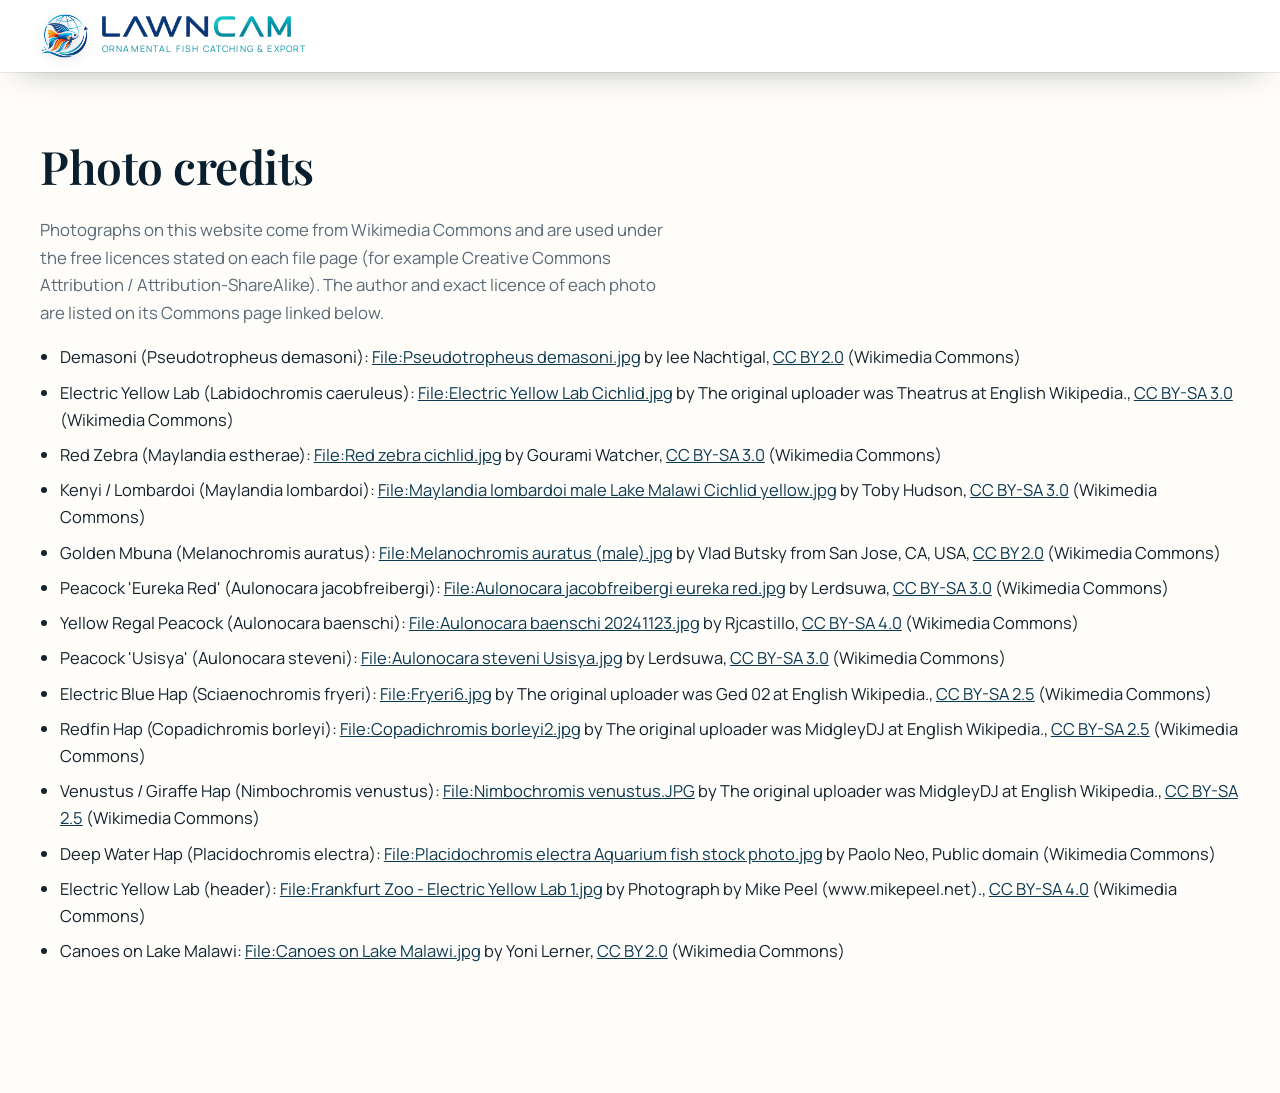
==== commit ef8346d6: "White top bar with the logo in its original colours; light footer; calmer scroll effect - The top ba" ====
--- a/credits.html
+++ b/credits.html
@@ -9,7 +9,7 @@
   <link rel="stylesheet" href="/assets/style.css">
 </head>
 <body>
-  <header class="topbar scrolled"><div class="wrap topbar-inner"><a class="brand" href="/"><img class="logo" src="/assets/logo-mark.png" alt="" width="384" height="384"><span class="brand-text"><img class="wordmark" src="/assets/logo-wordmark-white.png" alt="LAWNCAM" width="640" height="71"><small>Ornamental Fish Catching &amp; Export</small></span></a></div></header>
+  <header class="topbar scrolled"><div class="wrap topbar-inner"><a class="brand" href="/"><img class="logo" src="/assets/logo-mark.png" alt="" width="384" height="384"><span class="brand-text"><img class="wordmark" src="/assets/logo-wordmark.png" alt="LAWNCAM" width="640" height="71"><small>Ornamental Fish Catching &amp; Export</small></span></a></div></header>
   <main class="section page">
     <div class="wrap">
       <h2>Photo credits</h2>
--- a/assets/style.css
+++ b/assets/style.css
@@ -4,6 +4,7 @@
   --ink-2: #0e2c40;
   --lake: #0e3a52;
   --teal: #19a7b8;
+  --logo-teal: #0a8fa4;
   --teal-soft: #d8f1f4;
   --sun: #f6b93b;
   --sun-2: #ffcf5c;
@@ -57,26 +58,26 @@
 .btn:disabled { opacity: .6; cursor: wait; transform: none; }
 
 /* ---------- header ---------- */
-.topbar { position: fixed; inset-inline: 0; top: 0; z-index: 50; color: #fff; transition: background .3s, box-shadow .3s, backdrop-filter .3s; }
-.topbar.scrolled { background: rgba(10, 31, 46, .9); backdrop-filter: saturate(1.4) blur(12px); box-shadow: 0 1px 0 rgba(255, 255, 255, .06), 0 10px 30px -15px rgba(0, 0, 0, .5); }
-.topbar-inner { display: flex; align-items: center; gap: 28px; height: 76px; transition: height .3s; }
-.topbar.scrolled .topbar-inner { height: 64px; }
+/* solid white bar so the logo keeps its original colours; only a soft shadow fades in on scroll */
+.topbar { position: fixed; inset-inline: 0; top: 0; z-index: 50; color: var(--ink); background: #fff; box-shadow: 0 1px 0 rgba(10, 31, 46, .08); transition: box-shadow .35s var(--ease); }
+.topbar.scrolled { box-shadow: 0 1px 0 rgba(10, 31, 46, .06), 0 14px 34px -22px rgba(10, 31, 46, .5); }
+.topbar-inner { display: flex; align-items: center; gap: 28px; height: 72px; }
 .brand { display: inline-flex; align-items: center; gap: 12px; color: inherit; text-decoration: none; margin-inline-end: auto; }
-.logo { width: 50px; height: 50px; flex: none; filter: drop-shadow(0 3px 8px rgba(0, 0, 0, .35)); }
+.logo { width: 50px; height: 50px; flex: none; filter: drop-shadow(0 2px 6px rgba(10, 31, 46, .18)); }
 .brand-text { display: flex; flex-direction: column; align-items: flex-start; gap: 5px; }
 .wordmark { display: block; height: 21px; width: auto; }
-.brand-text small { font-size: .56rem; letter-spacing: .13em; text-transform: uppercase; color: rgba(255, 255, 255, .72); white-space: nowrap; }
+.brand-text small { font-size: .56rem; letter-spacing: .13em; text-transform: uppercase; color: var(--logo-teal); white-space: nowrap; }
 .nav { display: flex; align-items: center; gap: 26px; }
 .nav a { white-space: nowrap; font-size: .93rem; font-weight: 600; }
-.nav a:not(.btn) { color: rgba(255, 255, 255, .82); text-decoration: none; position: relative; padding-block: 6px; }
+.nav a:not(.btn) { color: rgba(10, 31, 46, .78); text-decoration: none; position: relative; padding-block: 6px; transition: color .2s; }
 .nav a:not(.btn)::after { content: ""; position: absolute; inset-inline: 0; bottom: 0; height: 2px; border-radius: 2px; background: var(--sun); transform: scaleX(0); transition: transform .25s var(--ease); }
-.nav a:not(.btn):hover { color: #fff; }
+.nav a:not(.btn):hover { color: var(--ink); }
 .nav a:not(.btn):hover::after { transform: scaleX(1); }
-.lang { position: relative; display: inline-flex; align-items: center; gap: 6px; padding: 0 12px; height: 38px; border-radius: 999px; background: rgba(255, 255, 255, .08); box-shadow: inset 0 0 0 1px rgba(255, 255, 255, .22); color: #fff; cursor: pointer; }
-.lang:hover { background: rgba(255, 255, 255, .14); }
+.lang { position: relative; display: inline-flex; align-items: center; gap: 6px; padding: 0 12px; height: 38px; border-radius: 999px; background: var(--sand); box-shadow: inset 0 0 0 1px rgba(10, 31, 46, .1); color: var(--ink); cursor: pointer; transition: background .2s; }
+.lang:hover { background: #f0e7d6; }
 .lang select { field-sizing: content; appearance: none; -webkit-appearance: none; border: 0; background: transparent; color: inherit; font: inherit; font-size: .88rem; font-weight: 600; cursor: pointer; padding-inline-end: 2px; }
 .lang select option { color: var(--text); }
-.menu-btn { display: none; width: 42px; height: 42px; border-radius: 12px; border: 0; background: rgba(255, 255, 255, .1); color: #fff; cursor: pointer; place-items: center; }
+.menu-btn { display: none; width: 42px; height: 42px; border-radius: 12px; border: 0; background: var(--sand); color: var(--ink); cursor: pointer; place-items: center; }
 .menu-btn .ico { width: 22px; height: 22px; }
 
 /* ---------- hero ---------- */
@@ -241,7 +242,7 @@
 [dir="rtl"] .c-val { text-align: right; }
 
 /* ---------- footer ---------- */
-.footer { background: var(--ink); color: rgba(255, 255, 255, .72); padding-top: 72px; font-size: .93rem; }
+.footer { background: var(--sand); color: rgba(10, 31, 46, .74); border-top: 1px solid rgba(10, 31, 46, .08); padding-top: 72px; font-size: .93rem; }
 .footer-grid { display: grid; grid-template-columns: 1.6fr 1fr 1.2fr 1fr; gap: 40px; padding-bottom: 56px; }
 .f-brand .brand { margin-bottom: 22px; gap: 16px; }
 .f-brand .logo { width: 74px; height: 74px; }
@@ -250,13 +251,13 @@
 .f-brand .brand-text small { font-size: .66rem; }
 .f-brand p { max-width: 320px; margin: 0; }
 .f-col { display: flex; flex-direction: column; gap: 10px; }
-.f-col h4 { color: #fff; font-size: .78rem; letter-spacing: .18em; text-transform: uppercase; margin-bottom: 8px; }
-.f-col a { color: rgba(255, 255, 255, .72); text-decoration: none; width: fit-content; }
-.f-col a:hover { color: var(--sun-2); }
+.f-col h4 { color: var(--ink); font-size: .78rem; letter-spacing: .18em; text-transform: uppercase; margin-bottom: 8px; }
+.f-col a { color: rgba(10, 31, 46, .74); text-decoration: none; width: fit-content; transition: color .2s; }
+.f-col a:hover { color: var(--teal); }
 .f-langs { display: grid; grid-template-columns: 1fr 1fr; column-gap: 18px; row-gap: 10px; align-content: start; }
 .f-langs h4 { grid-column: 1 / -1; }
-.footer-bottom { display: flex; justify-content: space-between; gap: 16px; flex-wrap: wrap; padding-block: 24px 30px; border-top: 1px solid rgba(255, 255, 255, .1); font-size: .85rem; }
-.footer-bottom a { color: rgba(255, 255, 255, .72); }
+.footer-bottom { display: flex; justify-content: space-between; gap: 16px; flex-wrap: wrap; padding-block: 24px 30px; border-top: 1px solid rgba(10, 31, 46, .12); font-size: .85rem; }
+.footer-bottom a { color: rgba(10, 31, 46, .74); }
 
 /* ---------- simple pages (credits) ---------- */
 .page { padding-top: 140px; }
@@ -275,9 +276,9 @@
 }
 @media (max-width: 960px) {
   .menu-btn { display: grid; }
-  .nav { position: absolute; top: 100%; inset-inline: 12px; flex-direction: column; align-items: stretch; gap: 0; padding: 10px 18px 18px; border-radius: 20px; background: rgba(10, 31, 46, .97); backdrop-filter: blur(14px); box-shadow: var(--shadow-lg); opacity: 0; visibility: hidden; transform: translateY(-8px); transition: opacity .25s, transform .25s, visibility .25s; }
+  .nav { position: absolute; top: calc(100% + 6px); inset-inline: 12px; flex-direction: column; align-items: stretch; gap: 0; padding: 10px 18px 18px; border-radius: 20px; background: #fff; border: 1px solid rgba(10, 31, 46, .08); box-shadow: var(--shadow-lg); opacity: 0; visibility: hidden; transform: translateY(-8px); transition: opacity .25s, transform .25s, visibility .25s; }
   .menu-open .nav { opacity: 1; visibility: visible; transform: none; }
-  .nav a:not(.btn) { padding: 14px 4px; border-bottom: 1px solid rgba(255, 255, 255, .08); }
+  .nav a:not(.btn) { padding: 14px 4px; border-bottom: 1px solid rgba(10, 31, 46, .08); }
   .nav a:not(.btn)::after { display: none; }
   .nav .btn { margin-top: 16px; }
   .topbar-inner { gap: 10px; }
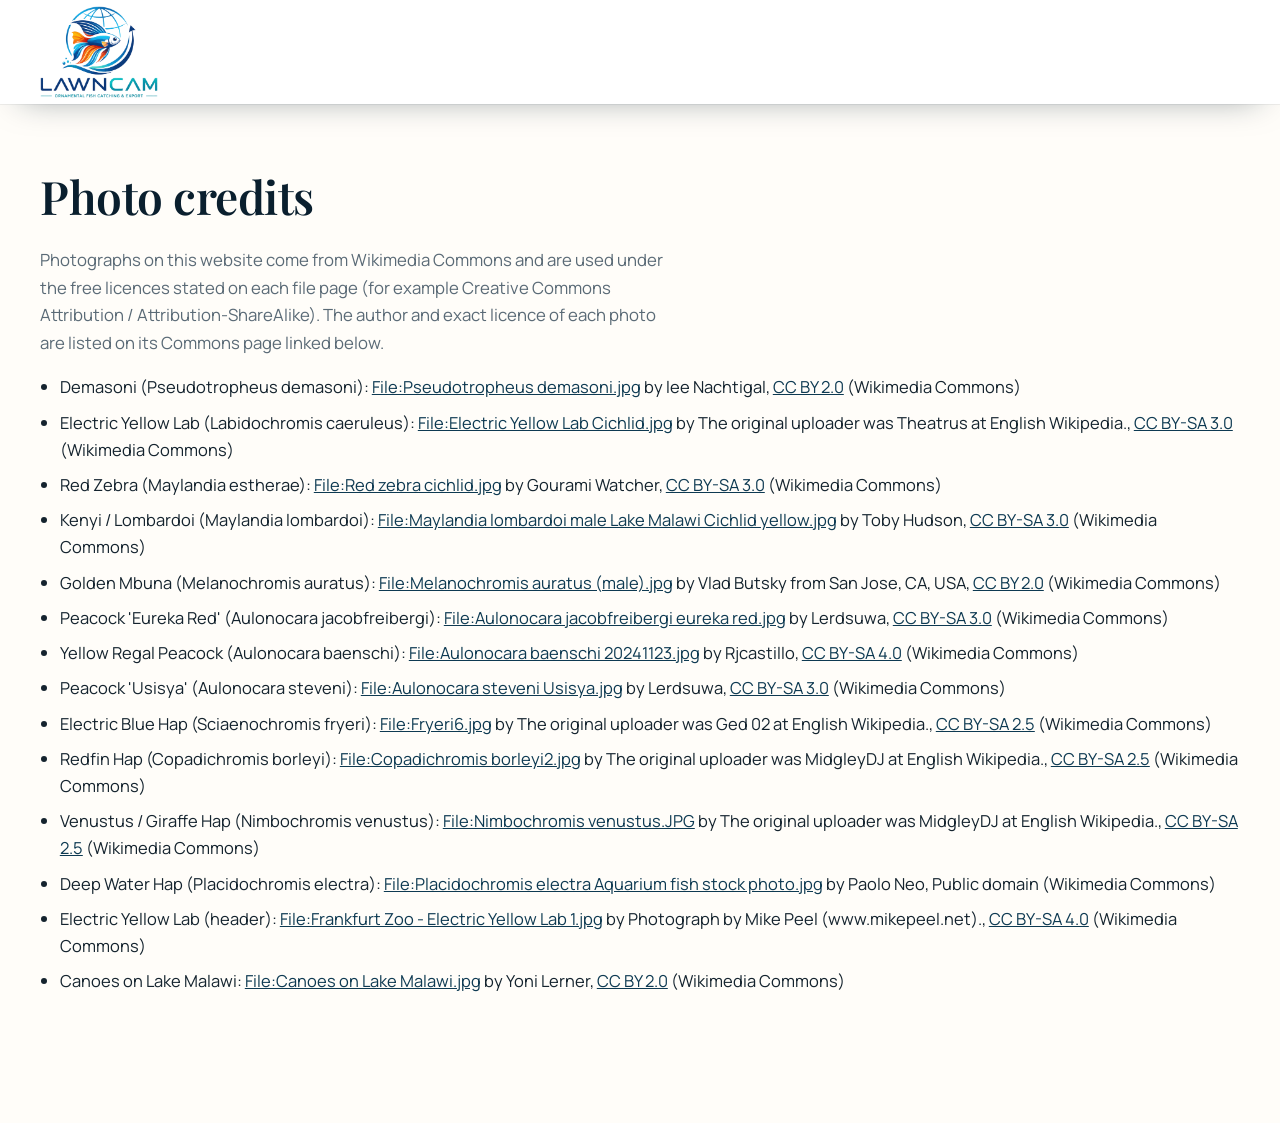
==== commit a293273f: "Use the original logo as one cut-out image in the header, footer and credits page Co-Authored-By: Cl" ====
--- a/credits.html
+++ b/credits.html
@@ -9,7 +9,7 @@
   <link rel="stylesheet" href="/assets/style.css">
 </head>
 <body>
-  <header class="topbar scrolled"><div class="wrap topbar-inner"><a class="brand" href="/"><img class="logo" src="/assets/logo-mark.png" alt="" width="384" height="384"><span class="brand-text"><img class="wordmark" src="/assets/logo-wordmark.png" alt="LAWNCAM" width="640" height="71"><small>Ornamental Fish Catching &amp; Export</small></span></a></div></header>
+  <header class="topbar scrolled"><div class="wrap topbar-inner"><a class="brand" href="/"><img class="logo" src="/assets/logo.png" alt="LAWNCAM – Ornamental Fish Catching &amp; Export" width="760" height="593"></a></div></header>
   <main class="section page">
     <div class="wrap">
       <h2>Photo credits</h2>
--- a/assets/style.css
+++ b/assets/style.css
@@ -4,7 +4,6 @@
   --ink-2: #0e2c40;
   --lake: #0e3a52;
   --teal: #19a7b8;
-  --logo-teal: #0a8fa4;
   --teal-soft: #d8f1f4;
   --sun: #f6b93b;
   --sun-2: #ffcf5c;
@@ -61,12 +60,10 @@
 /* solid white bar so the logo keeps its original colours; only a soft shadow fades in on scroll */
 .topbar { position: fixed; inset-inline: 0; top: 0; z-index: 50; color: var(--ink); background: #fff; box-shadow: 0 1px 0 rgba(10, 31, 46, .08); transition: box-shadow .35s var(--ease); }
 .topbar.scrolled { box-shadow: 0 1px 0 rgba(10, 31, 46, .06), 0 14px 34px -22px rgba(10, 31, 46, .5); }
-.topbar-inner { display: flex; align-items: center; gap: 28px; height: 72px; }
-.brand { display: inline-flex; align-items: center; gap: 12px; color: inherit; text-decoration: none; margin-inline-end: auto; }
-.logo { width: 50px; height: 50px; flex: none; filter: drop-shadow(0 2px 6px rgba(10, 31, 46, .18)); }
-.brand-text { display: flex; flex-direction: column; align-items: flex-start; gap: 5px; }
-.wordmark { display: block; height: 21px; width: auto; }
-.brand-text small { font-size: .56rem; letter-spacing: .13em; text-transform: uppercase; color: var(--logo-teal); white-space: nowrap; }
+.topbar-inner { display: flex; align-items: center; gap: 28px; height: 104px; }
+.brand { display: inline-flex; align-items: center; color: inherit; text-decoration: none; margin-inline-end: auto; }
+/* the logo is the original artwork with its white background removed; only its size changes per placement */
+.logo { display: block; height: 92px; width: auto; }
 .nav { display: flex; align-items: center; gap: 26px; }
 .nav a { white-space: nowrap; font-size: .93rem; font-weight: 600; }
 .nav a:not(.btn) { color: rgba(10, 31, 46, .78); text-decoration: none; position: relative; padding-block: 6px; transition: color .2s; }
@@ -94,7 +91,7 @@
   radial-gradient(120% 90% at 15% 15%, rgba(25, 167, 184, .28), transparent 55%),
   linear-gradient(-100deg, rgba(10, 31, 46, .95) 0%, rgba(10, 31, 46, .84) 30%, rgba(10, 31, 46, .42) 56%, rgba(10, 31, 46, .18) 80%, rgba(10, 31, 46, .45) 100%),
   linear-gradient(0deg, rgba(10, 31, 46, .7) 0%, transparent 35%); }
-.hero-grid { display: grid; grid-template-columns: minmax(0, 1.3fr) minmax(0, .8fr); gap: 48px; align-items: center; padding-block: 140px 150px; }
+.hero-grid { display: grid; grid-template-columns: minmax(0, 1.3fr) minmax(0, .8fr); gap: 48px; align-items: center; padding-block: 160px 150px; }
 .pill { display: inline-flex; align-items: center; gap: 8px; margin: 0 0 26px; padding: 8px 16px 8px 12px; border-radius: 999px; background: rgba(255, 255, 255, .1); box-shadow: inset 0 0 0 1px rgba(255, 255, 255, .2); backdrop-filter: blur(8px); font-size: .8rem; font-weight: 700; letter-spacing: .14em; text-transform: uppercase; color: var(--sun-2); }
 :lang(zh) .pill, :lang(ar) .pill, :lang(zh) .eyebrow, :lang(ar) .eyebrow { letter-spacing: .04em; }
 .hero h1 { font-size: clamp(2.7rem, 5.6vw, 5rem); line-height: 1.02; margin-bottom: 24px; text-wrap: balance; text-shadow: 0 2px 30px rgba(0, 0, 0, .25); }
@@ -244,11 +241,8 @@
 /* ---------- footer ---------- */
 .footer { background: var(--sand); color: rgba(10, 31, 46, .74); border-top: 1px solid rgba(10, 31, 46, .08); padding-top: 72px; font-size: .93rem; }
 .footer-grid { display: grid; grid-template-columns: 1.6fr 1fr 1.2fr 1fr; gap: 40px; padding-bottom: 56px; }
-.f-brand .brand { margin-bottom: 22px; gap: 16px; }
-.f-brand .logo { width: 74px; height: 74px; }
-.f-brand .wordmark { height: 27px; }
-.f-brand .brand-text { gap: 8px; }
-.f-brand .brand-text small { font-size: .66rem; }
+.f-brand .brand { margin-bottom: 20px; }
+.f-brand .logo { height: 190px; }
 .f-brand p { max-width: 320px; margin: 0; }
 .f-col { display: flex; flex-direction: column; gap: 10px; }
 .f-col h4 { color: var(--ink); font-size: .78rem; letter-spacing: .18em; text-transform: uppercase; margin-bottom: 8px; }
@@ -260,7 +254,7 @@
 .footer-bottom a { color: rgba(10, 31, 46, .74); }
 
 /* ---------- simple pages (credits) ---------- */
-.page { padding-top: 140px; }
+.page { padding-top: 170px; }
 .page ul { padding-inline-start: 1.2em; }
 .page li { margin-bottom: 8px; }
 
@@ -282,7 +276,8 @@
   .nav a:not(.btn)::after { display: none; }
   .nav .btn { margin-top: 16px; }
   .topbar-inner { gap: 10px; }
-  .topbar .brand-text small { display: none; }
+  .topbar-inner { height: 80px; }
+  .logo { height: 68px; }
   .about { grid-template-columns: 1fr; }
   .order { grid-template-columns: 1fr; gap: 40px; }
   .order-aside { position: static; }
@@ -291,10 +286,9 @@
   body { font-size: 16px; }
   .wrap { width: min(1200px, 100% - 32px); }
   .section { padding-block: 76px; }
-  .logo { width: 42px; height: 42px; }
-  .wordmark { height: 16px; }
-  .f-brand .logo { width: 64px; height: 64px; }
-  .f-brand .wordmark { height: 23px; }
+  .topbar-inner { height: 72px; }
+  .logo { height: 62px; }
+  .f-brand .logo { height: 150px; }
   .lang { padding: 0 10px; }
   .lang .ico { display: none; }
   .hero { min-height: 640px; }
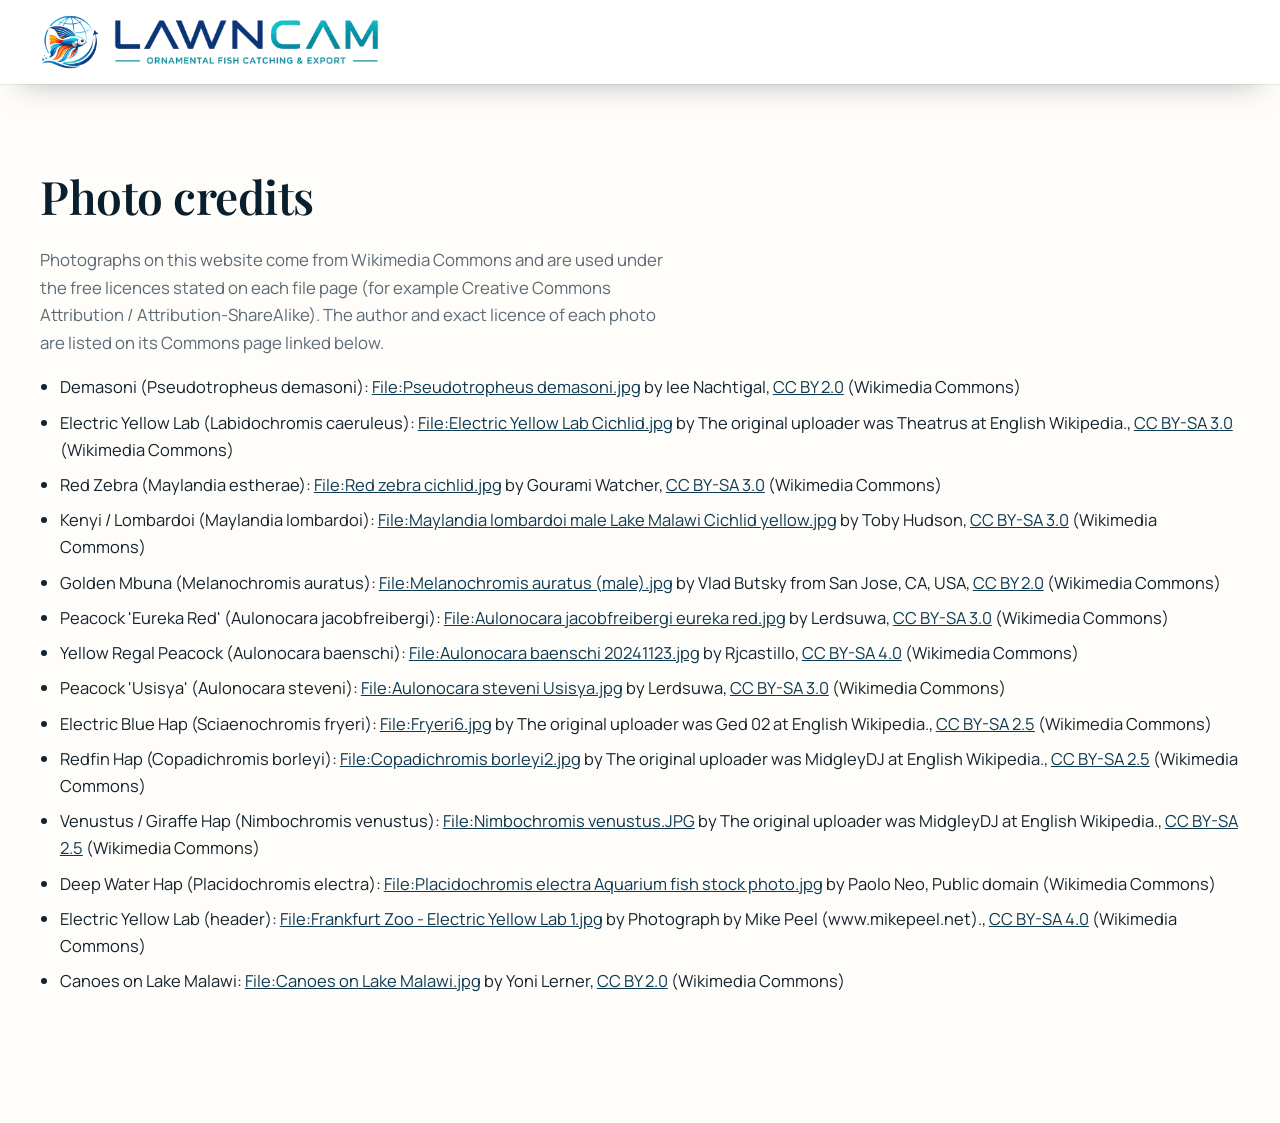
==== commit 27872d73: "Header: logo mark and wordmark block side by side; footer keeps the whole logo Co-Authored-By: Claud" ====
--- a/credits.html
+++ b/credits.html
@@ -9,7 +9,7 @@
   <link rel="stylesheet" href="/assets/style.css">
 </head>
 <body>
-  <header class="topbar scrolled"><div class="wrap topbar-inner"><a class="brand" href="/"><img class="logo" src="/assets/logo.png" alt="LAWNCAM – Ornamental Fish Catching &amp; Export" width="760" height="593"></a></div></header>
+  <header class="topbar scrolled"><div class="wrap topbar-inner"><a class="brand" href="/"><img class="logo-mark" src="/assets/logo-mark.png" alt="" width="384" height="384"><img class="logo-text" src="/assets/logo-text.png" alt="LAWNCAM – Ornamental Fish Catching &amp; Export" width="760" height="132"></a></div></header>
   <main class="section page">
     <div class="wrap">
       <h2>Photo credits</h2>
--- a/assets/style.css
+++ b/assets/style.css
@@ -60,10 +60,12 @@
 /* solid white bar so the logo keeps its original colours; only a soft shadow fades in on scroll */
 .topbar { position: fixed; inset-inline: 0; top: 0; z-index: 50; color: var(--ink); background: #fff; box-shadow: 0 1px 0 rgba(10, 31, 46, .08); transition: box-shadow .35s var(--ease); }
 .topbar.scrolled { box-shadow: 0 1px 0 rgba(10, 31, 46, .06), 0 14px 34px -22px rgba(10, 31, 46, .5); }
-.topbar-inner { display: flex; align-items: center; gap: 28px; height: 104px; }
-.brand { display: inline-flex; align-items: center; color: inherit; text-decoration: none; margin-inline-end: auto; }
-/* the logo is the original artwork with its white background removed; only its size changes per placement */
-.logo { display: block; height: 92px; width: auto; }
+.topbar-inner { display: flex; align-items: center; gap: 28px; height: 84px; }
+.brand { display: inline-flex; align-items: center; gap: 14px; color: inherit; text-decoration: none; margin-inline-end: auto; }
+/* header: the logo's mark and its wordmark block, cut out of the original artwork and laid side by side; footer: the whole logo */
+.logo-mark { display: block; height: 60px; width: auto; }
+.logo-text { display: block; height: 46px; width: auto; }
+.logo { display: block; height: 190px; width: auto; }
 .nav { display: flex; align-items: center; gap: 26px; }
 .nav a { white-space: nowrap; font-size: .93rem; font-weight: 600; }
 .nav a:not(.btn) { color: rgba(10, 31, 46, .78); text-decoration: none; position: relative; padding-block: 6px; transition: color .2s; }
@@ -242,7 +244,6 @@
 .footer { background: var(--sand); color: rgba(10, 31, 46, .74); border-top: 1px solid rgba(10, 31, 46, .08); padding-top: 72px; font-size: .93rem; }
 .footer-grid { display: grid; grid-template-columns: 1.6fr 1fr 1.2fr 1fr; gap: 40px; padding-bottom: 56px; }
 .f-brand .brand { margin-bottom: 20px; }
-.f-brand .logo { height: 190px; }
 .f-brand p { max-width: 320px; margin: 0; }
 .f-col { display: flex; flex-direction: column; gap: 10px; }
 .f-col h4 { color: var(--ink); font-size: .78rem; letter-spacing: .18em; text-transform: uppercase; margin-bottom: 8px; }
@@ -260,6 +261,10 @@
 
 /* ---------- responsive ---------- */
 @media (max-width: 1100px) {
+  .topbar-inner { gap: 18px; }
+  .nav { gap: 20px; }
+  .logo-mark { height: 50px; }
+  .logo-text { height: 33px; }
   .hero-grid { grid-template-columns: 1fr; padding-block: 130px 140px; }
   .hero-cards { display: none; }
   .features { grid-template-columns: repeat(2, 1fr); }
@@ -275,9 +280,9 @@
   .nav a:not(.btn) { padding: 14px 4px; border-bottom: 1px solid rgba(10, 31, 46, .08); }
   .nav a:not(.btn)::after { display: none; }
   .nav .btn { margin-top: 16px; }
-  .topbar-inner { gap: 10px; }
-  .topbar-inner { height: 80px; }
-  .logo { height: 68px; }
+  .topbar-inner { gap: 10px; height: 76px; }
+  .logo-mark { height: 50px; }
+  .logo-text { height: 38px; }
   .about { grid-template-columns: 1fr; }
   .order { grid-template-columns: 1fr; gap: 40px; }
   .order-aside { position: static; }
@@ -286,9 +291,11 @@
   body { font-size: 16px; }
   .wrap { width: min(1200px, 100% - 32px); }
   .section { padding-block: 76px; }
-  .topbar-inner { height: 72px; }
-  .logo { height: 62px; }
-  .f-brand .logo { height: 150px; }
+  .topbar-inner { height: 68px; }
+  .brand { gap: 10px; }
+  .logo-mark { height: 42px; }
+  .logo-text { height: 28px; }
+  .logo { height: 150px; }
   .lang { padding: 0 10px; }
   .lang .ico { display: none; }
   .hero { min-height: 640px; }
